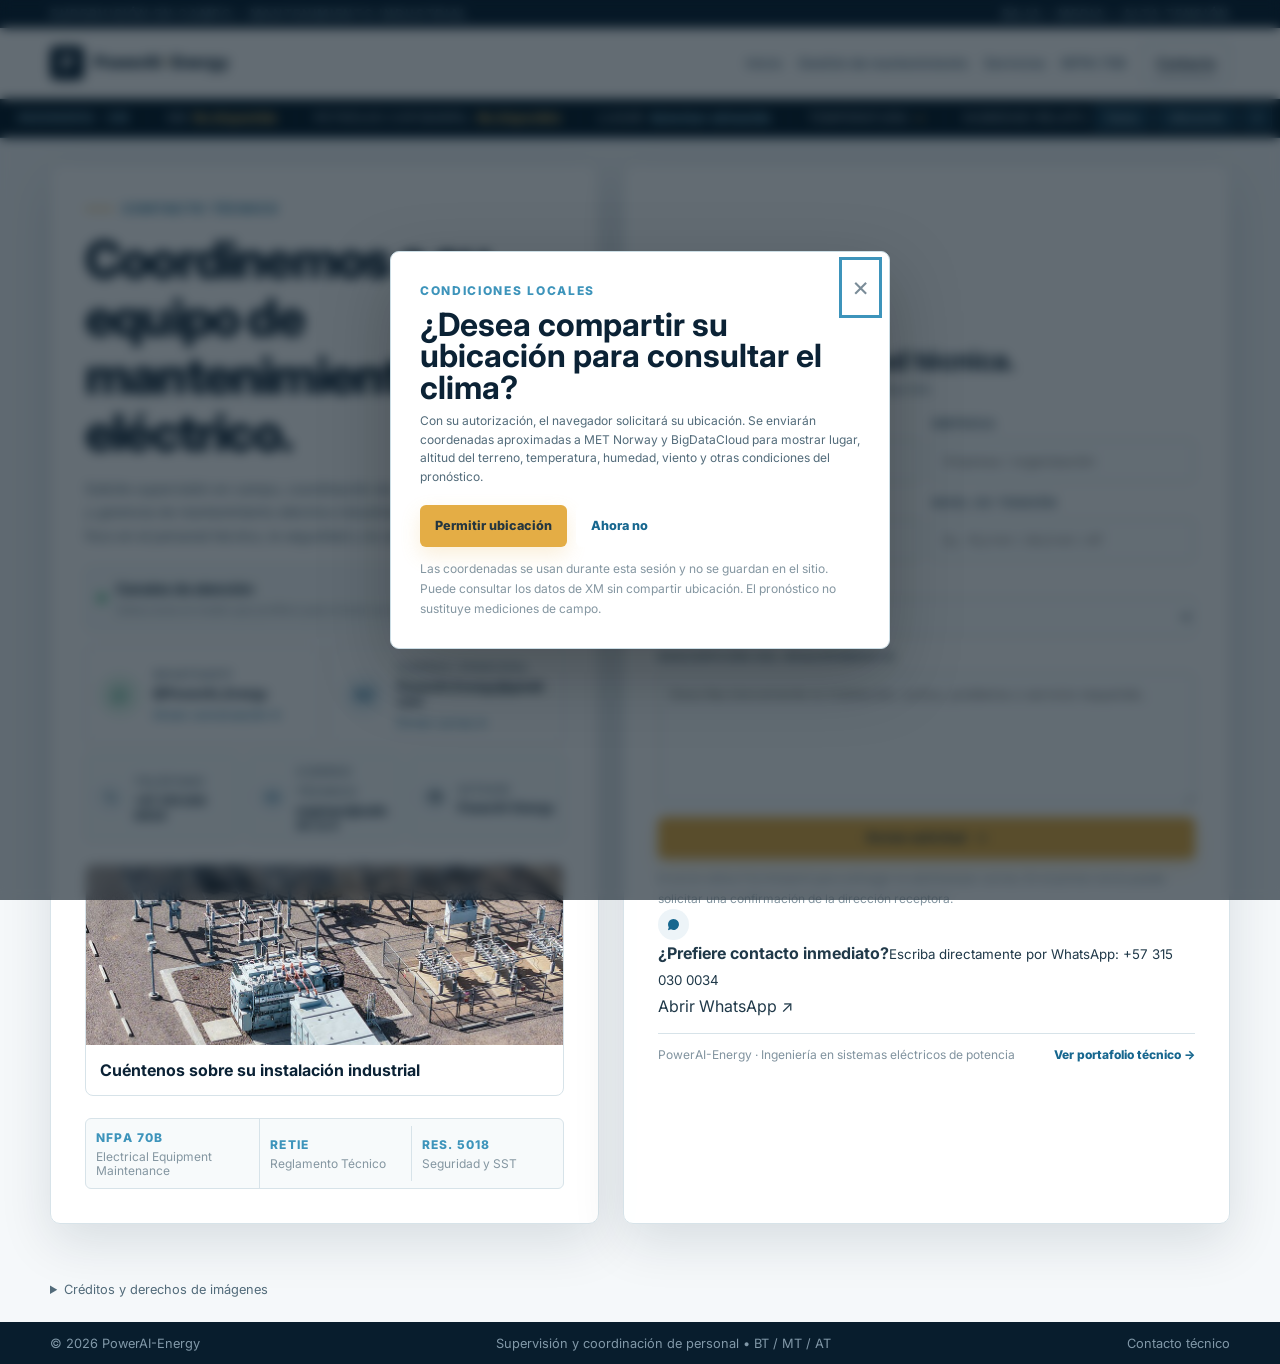
==== contacto.html @ 56dc4c5d "Integrar indicadores técnicos XM, petróleo en COP y clima con consentimiento" ====
<!DOCTYPE html>
<html lang="es">
<head>
<meta charset="UTF-8">
<meta name="viewport" content="width=device-width, initial-scale=1.0">
<meta name="description" content="Contacto técnico PowerAI-Energy | Gestión de mantenimiento eléctrico industrial y gerencia de sistemas de potencia en BT, MT y AT.">
<title>PowerAI-Energy | Contacto Técnico</title>
<link rel="preconnect" href="https://fonts.googleapis.com">
<link rel="preconnect" href="https://fonts.gstatic.com" crossorigin>
<link href="https://fonts.googleapis.com/css2?family=Inter:wght@400;500;600;700;800&display=swap" rel="stylesheet">
<link rel="stylesheet" href="styles.css?v=20261013-engineering-data">
</head>
<body class="contact-page">
<header class="site-header">
  <div class="topbar"><div class="container topbar-inner"><span>SUPERVISIÓN EN CAMPO • MANTENIMIENTO INDUSTRIAL</span><span>BAJA • MEDIA • ALTA TENSIÓN</span></div></div>
  <nav class="nav container" aria-label="Navegación principal">
    <a class="brand" href="index.html"><span class="brand-mark">P</span><span>PowerAI<span class="brand-dash">-</span>Energy</span></a>
    <button class="menu-toggle" aria-label="Abrir menú" aria-expanded="false" aria-controls="nav-links"><span></span><span></span><span></span></button>
    <div class="nav-links" id="nav-links">
      <a href="index.html">Inicio</a>
      <a href="supervision.html">Gestión de mantenimiento</a>
      <a href="servicios.html">Servicios</a>
      <a href="nfpa70b.html">NFPA 70B</a>
      <a class="nav-cta" href="contacto.html" aria-current="page">Contacto</a>
    </div>
  </nav>
</header>
<div class="live-data-ticker" aria-label="Datos técnicos del sistema eléctrico y condiciones meteorológicas">
  <div class="ticker-viewport" tabindex="0" aria-label="Indicadores desplazables">
    <div class="ticker-track" id="ticker-track">
      <span class="ticker-item ticker-label">INGENIERÍA · XM</span>
      <span id="xm-items" class="ticker-group"><span class="ticker-item">XM <b>Consultando datos publicados…</b></span></span>
      <span id="oil-items" class="ticker-group"><span class="ticker-item">PETRÓLEO <b>Consultando referencia COP/barril…</b></span></span>
      <span class="ticker-item weather-item">LUGAR <b id="weather-summary">Autorizar ubicación</b></span>
      <span class="ticker-item">TEMPERATURA <b id="weather-temp">—</b></span>
      <span class="ticker-item">HUMEDAD RELATIVA <b id="weather-humidity">—</b></span>
      <span class="ticker-item">VIENTO <b id="weather-wind">—</b></span>
      <span class="ticker-item">RACHAS <b id="weather-gust">—</b></span>
      <span class="ticker-item">DIRECCIÓN <b id="weather-direction">—</b></span>
      <span class="ticker-item">ALTITUD DEL TERRENO <b id="weather-altitude">—</b></span>
      <span class="ticker-item">PRESIÓN AL NIVEL DEL MAR <b id="weather-pressure">—</b></span>
      <span class="ticker-item">NUBOSIDAD <b id="weather-clouds">—</b></span>
      <span class="ticker-item">PRECIPITACIÓN PRÓX. 1 H <b id="weather-rain">—</b></span>
      <span class="ticker-item">PRONÓSTICO MET <b id="weather-date">—</b></span>
    </div>
  </div>
  <div class="ticker-controls">
    <button class="ticker-location" id="engineering-button" type="button" aria-label="Consultar todos los indicadores técnicos publicados">Datos</button>
    <button class="ticker-location" id="location-button" type="button">Ubicación</button>
    <button class="ticker-location" id="ticker-pause" type="button" aria-label="Pausar desplazamiento" aria-pressed="false">Ⅱ</button>
  </div>
</div>
<div class="location-modal" id="location-modal" aria-hidden="true">
  <div class="location-dialog" role="dialog" aria-modal="true" aria-labelledby="location-title">
    <button class="location-close" id="location-close" type="button" aria-label="Cerrar">×</button>
    <span class="panel-label">CONDICIONES LOCALES</span>
    <h2 id="location-title">¿Desea compartir su ubicación para consultar el clima?</h2>
    <p>Con su autorización, el navegador solicitará su ubicación. Se enviarán coordenadas aproximadas a MET Norway y BigDataCloud para mostrar lugar, altitud del terreno, temperatura, humedad, viento y otras condiciones del pronóstico.</p>
    <div class="location-actions">
      <button class="btn btn-primary" id="location-allow" type="button">Permitir ubicación</button>
      <button class="btn btn-light" id="location-deny" type="button">Ahora no</button>
    </div>
    <small>Las coordenadas se usan durante esta sesión y no se guardan en el sitio. Puede consultar los datos de XM sin compartir ubicación. El pronóstico no sustituye mediciones de campo.</small>
  </div>
</div>
<div class="location-modal" id="engineering-modal" aria-hidden="true">
  <div class="location-dialog engineering-dialog" role="dialog" aria-modal="true" aria-labelledby="engineering-title">
    <button class="location-close" id="engineering-close" type="button" aria-label="Cerrar">×</button>
    <span class="panel-label">FUENTES PÚBLICAS · DATOS PUBLICADOS</span>
    <h2 id="engineering-title">Indicadores técnicos del sistema eléctrico</h2>
    <p id="engineering-status">Consultando el último conjunto de datos publicado.</p>
    <p>Se consultan los indicadores técnicos agregados del Sistema disponibles en la API pública de XM. No equivale a todo el histórico ni a todas las desagregaciones. Los datos conservan sus unidades y período de publicación.</p>
    <div class="engineering-table-wrap"><table class="engineering-table"><thead><tr><th scope="col">Indicador</th><th scope="col">Valor</th><th scope="col">Fecha / período</th></tr></thead><tbody id="engineering-rows"></tbody></table></div>
    <details><summary>Catálogo técnico publicado por XM</summary><p>Variables y desagregaciones del catálogo público. La tira muestra los agregados del Sistema que hayan respondido a la consulta.</p><ul id="engineering-catalog"></ul></details>
    <p>Brent y WTI: referencias spot EIA/FRED convertidas a COP por barril con TRM oficial. Las fechas pueden diferir; no son precios de venta local ni cotizaciones en tiempo real.</p>
    <p><a href="https://sinergox.xm.com.co/" target="_blank" rel="noopener">XM / Sinergox ↗</a> · <a href="https://fred.stlouisfed.org/series/DCOILBRENTEU" target="_blank" rel="noopener">Brent EIA/FRED ↗</a> · <a href="https://fred.stlouisfed.org/series/DCOILWTICO" target="_blank" rel="noopener">WTI EIA/FRED ↗</a> · <a href="https://www.datos.gov.co/Econom-a-y-Finanzas/TRM/32sa-8pi3" target="_blank" rel="noopener">TRM oficial ↗</a></p>
  </div>
</div>


<main class="contact-main">
  <div class="container contact-shell">
    <section class="contact-info">
      <div class="contact-kicker"><span></span> CONTACTO TÉCNICO</div>
      <h1>Coordinemos a su equipo de mantenimiento eléctrico.</h1>
      <p class="contact-intro">Solicite supervisión en campo, coordinación de cuadrillas y contratistas, y gerencia de mantenimiento eléctrico industrial en BT, MT y AT, con foco en el personal técnico, la seguridad y la calidad de ejecución.</p>


      <div class="contact-status">
        <span class="status-dot"></span>
        <div><strong>Canales de atención</strong><small>Seleccione el medio que prefiera para iniciar su requerimiento.</small></div>
      </div>

      <div class="contact-primary">
        <a class="contact-primary-card whatsapp" href="https://wa.me/573150300034" target="_blank" rel="noopener">
          <span class="contact-round-icon"><svg viewBox="0 0 24 24" aria-hidden="true"><path d="M12 3.15a8.76 8.76 0 0 0-7.58 13.14L3.12 21l4.88-1.27A8.76 8.76 0 1 0 12 3.15Zm0 15.95a7.15 7.15 0 0 1-3.59-.96l-.25-.15-2.88.75.77-2.8-.16-.26A7.15 7.15 0 1 1 12 19.1Zm3.95-5.25c-.21-.11-1.25-.61-1.45-.68-.19-.07-.33-.1-.47.11-.14.21-.54.68-.66.82-.12.14-.24.16-.45.05-.21-.1-.88-.32-1.67-1.02-.61-.54-1.02-1.2-1.15-1.4-.12-.21-.01-.32.09-.42.09-.09.21-.24.32-.36.1-.12.14-.21.21-.35.07-.14.04-.26-.02-.37-.05-.11-.47-1.14-.65-1.56-.17-.41-.34-.35-.47-.36h-.4c-.14 0-.36.05-.55.26-.19.21-.71.69-.71 1.7s.74 1.98.83 2.11c.09.14 1.47 2.25 3.56 3.17.5.22.89.35 1.2.45.5.16.95.14 1.31.08.4-.06 1.25-.51 1.43-.99.18-.49.18-.91.12-1-.05-.09-.18-.14-.4-.25Z"/></svg></span>
          <span><small>WHATSAPP</small><strong>@PowerAI_Energy</strong><em>Iniciar conversación <b>↗</b></em></span>
        </a>
        <a class="contact-primary-card email" href="mailto:PowerAI.Energy@gmail.com">
          <span class="contact-round-icon"><svg viewBox="0 0 24 24" aria-hidden="true"><path d="M4 5.3h16A1.7 1.7 0 0 1 21.7 7v10A1.7 1.7 0 0 1 20 18.7H4A1.7 1.7 0 0 1 2.3 17V7A1.7 1.7 0 0 1 4 5.3Zm0 2v.2l8 5.04 8-5.04v-.2H4Zm16 9.4v-6.6l-7.46 4.7a1 1 0 0 1-1.08 0L4 10.1v6.6h16Z"/></svg></span>
          <span><small>CORREO PRINCIPAL</small><strong>PowerAI.Energy@gmail.com</strong><em>Enviar correo <b>↗</b></em></span>
        </a>
      </div>

      <div class="contact-secondary">
        <a class="secondary-card" href="tel:+573150300034"><span class="small-round-icon phone"><svg viewBox="0 0 24 24"><path d="M7 3.4 9.18 3c.47-.09.94.15 1.13.59l1.06 2.58c.15.36.05.78-.24 1.04L9.78 8.5a12.36 12.36 0 0 0 5.72 5.72l1.31-1.43c.28-.3.7-.4 1.07-.24l2.58 1.06c.44.18.68.66.59 1.13l-.42 2.18c-.1.52-.55.9-1.08.9C10.16 17.82 6.18 13.84 6.18 4.45c0-.52.38-.97.82-1.05Z"/></svg></span><span><small>TELÉFONO</small><b>+57 315 030 0034</b></span></a>
        <a class="secondary-card" href="mailto:engineer@outlook.co.il"><span class="small-round-icon mail"><svg viewBox="0 0 24 24"><path d="M4 5.3h16A1.7 1.7 0 0 1 21.7 7v10A1.7 1.7 0 0 1 20 18.7H4A1.7 1.7 0 0 1 2.3 17V7A1.7 1.7 0 0 1 4 5.3Zm0 2v.2l8 5.04 8-5.04v-.2H4Zm16 9.4v-6.6l-7.46 4.7a1 1 0 0 1-1.08 0L4 10.1v6.6h16Z"/></svg></span><span><small>CORREO TÉCNICO</small><b>engineer@outlook.co.il</b></span></a>
        <a class="secondary-card" href="https://github.com/PowerAI-Energy" target="_blank" rel="noopener"><span class="small-round-icon github"><svg viewBox="0 0 24 24"><path d="M12 2.9a9.15 9.15 0 0 0-2.9 17.83c.46.09.63-.2.63-.45v-1.56c-2.53.55-3.06-1.08-3.06-1.08-.41-1.06-1.02-1.35-1.02-1.35-.83-.57.06-.56.06-.56.91.06 1.39.94 1.39.94.81 1.38 2.14.98 2.66.75.08-.59.32-1 .58-1.22-2.02-.23-4.14-1.01-4.14-4.48 0-.99.35-1.8.93-2.43-.09-.23-.4-1.15.09-2.39 0 0 .75-.24 2.47.94A8.55 8.55 0 0 1 12 8c.77 0 1.55.1 2.27.33 1.72-1.18 2.47-.94 2.47-.94.49 1.24.18 2.16.09 2.39.58.63.93 1.44.93 2.43 0 3.48-2.12 4.26-4.15 4.48.33.29.62.83.62 1.67v2.52c0 .25.17.53.64.44A9.15 9.15 0 0 0 12 2.9Z"/></svg></span><span><small>GITHUB</small><b>PowerAI-Energy</b></span></a>
      </div>

<figure class="industrial-photo contact-industrial-photo"><img src="assets/subestacion-distribucion.jpg" loading="lazy" alt="Infraestructura eléctrica de una subestación de distribución"><figcaption><strong>Cuéntenos sobre su instalación industrial</strong></figcaption></figure>
      <div class="contact-reference">
        <div><span>NFPA 70B</span><small>Electrical Equipment Maintenance</small></div>
        <div><span>RETIE</span><small>Reglamento Técnico</small></div>
        <div><span>RES. 5018</span><small>Seguridad y SST</small></div>
      </div>
    </section>

    <section class="contact-form-panel">
      <div class="form-title"><span>REQUEST / FIELD SERVICE</span><strong>Prepare su solicitud técnica.</strong><p>La información se enviará al correo configurado.</p></div>
      <form id="contact-form" action="https://formsubmit.co/PowerAI.Energy@gmail.com" method="POST" accept-charset="UTF-8">
        <input type="hidden" name="_subject" value="Nueva solicitud técnica — PowerAI-Energy">
        <input type="hidden" name="_template" value="table">
        <input type="hidden" name="_next" value="https://powerai-energy.github.io/gracias.html">
        <input type="hidden" name="_honey" value="">
        <div class="form-grid-two">
          <label>Nombre<input name="nombre" required placeholder="Su nombre"></label>
          <label>Empresa<input name="empresa" placeholder="Empresa / organización"></label>
        </div>
        <div class="form-grid-two">
          <label>Correo electrónico<input type="email" name="email" required placeholder="correo@empresa.com"></label>
          <label>Nivel de tensión<input name="tension" placeholder="Ej.: 13,2 kV / 34,5 kV / AT"></label>
        </div>
        <label>Servicio requerido<select name="servicio">
          <option value="">Seleccione un servicio</option>
          <option>Gestión de mantenimiento eléctrico industrial</option>
          <option>Gerencia de sistemas de potencia — BT / MT / AT</option>
          <option>Planificación y control de mantenimiento</option>
          <option>Supervisión en campo y coordinación de personal técnico</option>
          <option>Gestión de cuadrillas, contratistas y competencias</option>
          <option>Liderazgo HSE y aseguramiento de calidad en campo</option>
          <option>Aseguramiento de condiciones de trabajo — Resolución 5018 / NFPA 70E</option>
          <option>RCM / RCA / IMC / FMEA y confiabilidad</option>
          <option>Gestión de mantenimiento en SAP PM</option>
          <option>Trámites ante operador de red / coordinación CND</option>
          <option>Asesoría en sistemas eléctricos de potencia</option>
          <option>Flujo de carga</option><option>Cortocircuito</option>
          <option>Coordinación de protecciones</option><option>Arc Flash / energía incidente</option>
          <option>Calidad de energía</option><option>Puesta a tierra</option>
          <option>Termografía infrarroja</option><option>Mantenimiento basado en condición</option>
          <option>Transformador / subestación</option><option>Otro requerimiento técnico</option>
        </select></label>
        <label>Descripción del requerimiento<textarea name="mensaje" rows="5" required placeholder="Describa brevemente la instalación, activo, problema o servicio requerido."></textarea></label>
        <button class="btn btn-primary" type="submit"><span>Enviar solicitud</span><b>→</b></button>
        <small class="privacy-note">El envío utiliza FormSubmit para entregar la solicitud por correo. En el primer envío puede solicitar una confirmación de la dirección receptora.</small>
      </form>
      <div class="whatsapp-direct">
        <span class="small-round-icon whatsapp-mini"><svg viewBox="0 0 24 24"><path d="M12 3.15a8.76 8.76 0 0 0-7.58 13.14L3.12 21l4.88-1.27A8.76 8.76 0 1 0 12 3.15Z"/></svg></span>
        <div><strong>¿Prefiere contacto inmediato?</strong><small>Escriba directamente por WhatsApp: +57 315 030 0034</small></div>
        <a href="https://wa.me/573150300034" target="_blank" rel="noopener">Abrir WhatsApp ↗</a>
      </div>
      <div class="form-footer"><span>PowerAI-Energy · Ingeniería en sistemas eléctricos de potencia</span><a href="servicios.html">Ver portafolio técnico →</a></div>
    </section>
  </div>
</main>
<div class="container image-credits-section">
  <details class="image-rights-details">
    <summary>Créditos y derechos de imágenes</summary>
    <p>Las fotografías externas se utilizan como referencias de entornos eléctricos industriales. Sus fuentes y condiciones de uso se relacionan a continuación.</p>
    <ul><li><strong>Subestación de distribución:</strong> Wikimedia Commons. <a href="https://commons.wikimedia.org/wiki/File:Distribution_substation_switchgear.jpg" target="_blank" rel="noopener">Fuente, autoría y condiciones de uso ↗</a></li></ul>
  </details>
</div>
<footer class="footer"><div class="container footer-inner"><span>© <span id="year"></span> PowerAI-Energy</span><span>Supervisión y coordinación de personal • BT / MT / AT</span><a href="contacto.html">Contacto técnico</a></div></footer>
<script src="script.js?v=20261013-engineering-data"></script>
</body>
</html>
---- styles.css ----
:root{
  --navy:#0b2235;
  --ink:#0b2235;
  --navy-2:#12374f;
  --blue:#17678f;
  --blue-2:#3d94bb;
  --blue-soft:#edf6fa;
  --gold:#e4ad45;
  --green:#52bd87;
  --text:#203949;
  --muted:#526b7a;
  --line:#d7e3e9;
  --white:#fff;
  --surface:#f5f8fa;
  --shadow:0 18px 52px rgba(11,34,53,.12);
  --max:1180px;
}
*{box-sizing:border-box}
html{scroll-behavior:smooth}
body{margin:0;font-family:'Inter',Arial,sans-serif;color:var(--text);background:#fff;line-height:1.5}
button,input,textarea,select{font:inherit}
a{text-decoration:none;color:inherit}
img{display:block;max-width:100%}
.container{width:min(var(--max),calc(100% - 42px));margin:auto}

.topbar{height:28px;background:var(--navy);color:#8ea9b8;text-transform:uppercase;letter-spacing:.14em;font-family:'Inter',Arial,sans-serif;font-size:.75rem;font-weight:700}
.topbar-inner{height:100%;display:flex;align-items:center;justify-content:space-between;gap:20px}
.site-header{position:fixed;z-index:50;top:0;left:0;right:0;background:rgba(255,255,255,.97);backdrop-filter:blur(12px);border-bottom:1px solid rgba(23,103,143,.12)}
.topbar+.nav{height:70px}
.nav{display:flex;align-items:center;justify-content:space-between}
.brand{display:flex;align-items:center;gap:10px;color:var(--navy);font-weight:800;font-size:1.04rem}
.brand-mark{display:grid;place-items:center;width:34px;height:34px;border-radius:6px;background:var(--navy);color:#fff;font-family:'Inter',Arial,sans-serif;font-size:1.25rem}
.brand-dash{color:var(--gold)}
.nav-links{display:flex;align-items:center;gap:23px;color:#587083;font-size:.77rem;font-weight:800}
.nav-links a{position:relative;padding:7px 0}
.nav-links a:not(.nav-cta):after{content:"";position:absolute;left:0;right:0;bottom:1px;height:2px;background:var(--gold);transform:scaleX(0);transition:transform .2s}
.nav-links a:not(.nav-cta):hover:after{transform:scaleX(1)}
.nav-cta{padding:9px 13px!important;border:1px solid #bcd1dc;border-radius:6px;color:var(--navy)!important;background:#fff}
.menu-toggle{display:none;border:0;background:none;padding:8px}
.menu-toggle span{display:block;width:24px;height:2px;background:var(--navy);margin:5px 0;border-radius:2px}

.hero-screen{min-height:clamp(610px,calc(100svh - 98px),760px);padding:116px 0 24px;background:linear-gradient(110deg,#f2f6f8 0%,#fff 58%,#eef4f7 100%);display:flex;align-items:center;overflow:hidden}
.hero-layout{display:grid;grid-template-columns:1fr .96fr;gap:45px;align-items:center}
.eyebrow,.panel-heading>span,.panel-label,.standard-mark,.service-cards>b,.service-card>b,.visual-note>span,.service-strip strong,.standard-callout>div>span,.contact-teaser-inner>div>span,.footer{font-family:'Inter',Arial,sans-serif}
.eyebrow{display:flex;align-items:center;gap:9px;color:var(--blue);font-size:.75rem;letter-spacing:.17em;font-weight:800}
.eyebrow span{width:31px;height:2px;background:var(--gold)}
.hero h1{font-family:'Inter',Arial,sans-serif;font-size:clamp(3.55rem,5.5vw,5.45rem);line-height:.88;letter-spacing:-.045em;color:var(--navy);margin:14px 0 17px;max-width:650px}
.hero h1 em{font-style:normal;color:var(--blue)}
.hero-text{max-width:620px;font-size:1rem;color:var(--muted);margin:0}
.hero-actions{display:flex;gap:10px;margin:23px 0 20px}
.btn{display:inline-flex;align-items:center;justify-content:center;gap:9px;padding:11px 15px;border-radius:6px;font-size:.79rem;font-weight:800;transition:transform .18s,box-shadow .18s}
.btn:hover{transform:translateY(-2px)}
.btn-primary{background:var(--gold);color:#243640;box-shadow:0 8px 20px rgba(228,173,69,.2)}
.btn-light{background:#fff;border:1px solid #bfd3dd;color:var(--blue)}
.service-strip{display:grid;grid-template-columns:repeat(3,auto);gap:17px;margin:8px 0 18px}
.service-strip div{padding-right:17px;border-right:1px solid var(--line)}
.service-strip div:last-child{border-right:0}
.service-strip strong{display:block;color:var(--navy);font-size:1.3rem;line-height:1}
.service-strip span{display:block;color:#7a8d9b;font-size:.75rem;margin-top:4px;max-width:120px}
.standard-callout{display:grid;grid-template-columns:48px 1fr;gap:12px;padding:11px 12px;border:1px solid #c9dde6;background:#fff;border-radius:7px;max-width:630px}
.standard-mark{width:44px;height:44px;display:grid;place-items:center;border-radius:6px;background:var(--navy);color:#fff;font-weight:800;font-size:1rem;letter-spacing:.04em}
.standard-callout>div>span{display:block;color:var(--blue-2);font-size:.75rem;font-weight:800;letter-spacing:.12em}
.standard-callout strong{display:block;color:var(--navy);font-size:.85rem;line-height:1.15;margin-top:3px}
.standard-callout p{font-size:.75rem;color:var(--muted);margin:4px 0 0}

.visual-stage{display:grid;grid-template-columns:1.55fr .75fr;grid-template-rows:1fr 1fr 28px;gap:10px;min-height:480px}
.visual-main,.visual-small{position:relative;overflow:hidden;border:1px solid #cad8df;background:#17364a;border-radius:7px;box-shadow:var(--shadow)}
.visual-main{grid-row:span 2}
.visual-stage img{width:100%;height:100%;object-fit:cover}
.visual-main:after,.visual-small:after{content:"";position:absolute;inset:0;background:linear-gradient(180deg,rgba(4,18,29,.02) 40%,rgba(4,18,29,.78) 100%)}
.image-overlay{position:absolute;z-index:2;left:13px;bottom:12px;color:#fff}
.image-overlay span{display:block;font-family:'Inter',Arial,sans-serif;font-size:.75rem;letter-spacing:.13em;color:#b9d7e5;font-weight:800}
.image-overlay b{display:block;font-size:.85rem;margin-top:2px}
.visual-note{grid-column:1/-1;display:flex;align-items:center;justify-content:space-between;gap:12px;color:#7c909d}
.visual-note span{font-size:.75rem;letter-spacing:.13em;font-weight:800}
.visual-note p{margin:0;font-size:.75rem;text-align:right}

.compact-panel{padding:32px 0;background:#fff;border-top:1px solid var(--line)}
.compact-panel.light{background:#f4f8fa}
.panel-grid{display:grid;grid-template-columns:.8fr 1.2fr;gap:35px;align-items:center}
.panel-heading>span,.panel-label{display:block;color:var(--blue-2);letter-spacing:.14em;font-size:.75rem;font-weight:800}
.panel-heading h2,.condition-row h2,.standards-row h2,.contact-teaser h2{font-family:'Inter',Arial,sans-serif;color:var(--navy);line-height:.98;letter-spacing:-.025em;margin:7px 0 0;font-size:clamp(1.75rem,2.5vw,2.45rem)}
.service-cards{display:grid;grid-template-columns:repeat(3,1fr);border:1px solid var(--line);border-radius:7px;overflow:hidden}
.service-cards article{padding:16px 17px;border-right:1px solid var(--line)}
.service-cards article:last-child{border-right:0}
.service-cards b{color:var(--gold);font-size:.75rem}
.service-cards h3{font-family:'Inter',Arial,sans-serif;color:var(--navy);font-size:1.13rem;margin:9px 0 4px}
.service-cards p{font-size:.75rem;color:var(--muted);margin:0}

.condition-row{display:grid;grid-template-columns:1fr 1fr;gap:35px;align-items:center}
.condition-row>div>p,.standards-row>div>p{color:var(--muted);font-size:.75rem;margin:8px 0 0;max-width:610px}
.condition-badges{display:flex;align-items:center;justify-content:flex-end;flex-wrap:wrap;gap:8px}
.condition-badges span{background:#fff;border:1px solid #cbdce4;color:var(--blue);border-radius:5px;padding:8px 10px;font-family:'Inter',Arial,sans-serif;font-size:.75rem;letter-spacing:.08em;font-weight:800}
.condition-badges i{font-style:normal;color:#8aa0ad;font-size:.78rem}

.standards-row{display:grid;grid-template-columns:1fr 1fr;gap:35px;align-items:center}
.standards-links{display:grid;grid-template-columns:1fr 1fr 1fr;gap:8px}
.standards-links a{border:1px solid var(--line);background:#fff;border-radius:6px;padding:12px 11px;display:flex;flex-direction:column}
.standards-links strong{font-family:'Inter',Arial,sans-serif;color:var(--navy);font-size:.9rem}
.standards-links span{font-size:.75rem;color:#7c909d;margin-top:5px;line-height:1.25}

.contact-teaser{background:var(--blue);color:#fff}
.contact-teaser-inner{min-height:86px;display:flex;align-items:center;justify-content:space-between;gap:25px}
.contact-teaser-inner>div>span{display:block;color:#bad9e6;font-size:.75rem;letter-spacing:.15em;font-weight:800}
.contact-teaser h2{color:#fff!important;font-size:clamp(1.65rem,2.7vw,2.4rem);margin-top:3px}
.contact-teaser .btn{min-width:160px}

.footer{background:#081d2d;color:#8198a8;font-size:.75rem}
.footer-inner{min-height:42px;display:flex;align-items:center;justify-content:space-between;gap:15px}

@media(max-width:980px){
  .nav-links{gap:14px}
  .hero-screen{padding-top:118px}
  .hero-layout{grid-template-columns:1fr;gap:25px}
  .hero-copy{display:grid;grid-template-columns:1.2fr .8fr;grid-template-areas:"eyebrow eyebrow" "title text" "actions standard" "strip standard"}
  .eyebrow{grid-area:eyebrow}.hero h1{grid-area:title}.hero-text{grid-area:text;padding-top:10px}.hero-actions{grid-area:actions}.service-strip{grid-area:strip}.standard-callout{grid-area:standard;align-self:end}
  .visual-stage{min-height:330px;grid-template-rows:1fr 1fr 23px}
  .panel-grid,.condition-row,.standards-row{grid-template-columns:1fr}
  .standards-links{grid-template-columns:repeat(3,1fr)}
}
@media(max-width:720px){
  body{overflow-x:hidden}
  .container{width:calc(100% - 28px)}
  .topbar-inner span:last-child{display:none}
  .topbar{height:25px;font-size:.75rem}
  .topbar+.nav{height:62px}
  .menu-toggle{display:block}
  .nav-links{display:none;position:absolute;top:87px;left:14px;right:14px;padding:9px;background:#fff;border:1px solid var(--line);border-radius:6px;box-shadow:var(--shadow);flex-direction:column;align-items:stretch}
  .nav-links.open{display:flex}
  .nav-links a{padding:9px 10px}
  .nav-cta{text-align:center}
  .hero-screen{padding:105px 0 24px;display:block;min-height:auto}
  .hero-layout{display:block}
  .hero-copy{display:block}
  .hero h1{font-size:clamp(3.05rem,15vw,4rem);margin-top:13px}
  .hero-text{font-size:.91rem}
  .hero-actions{display:flex;flex-direction:column}
  .hero-actions .btn{width:100%}
  .service-strip{grid-template-columns:repeat(3,1fr);gap:8px}
  .service-strip div{padding-right:7px}
  .service-strip strong{font-size:1.05rem}
  .service-strip span{font-size:.75rem}
  .standard-callout{margin-top:17px}
  .visual-stage{margin-top:18px;min-height:360px;grid-template-columns:1fr 1fr;grid-template-rows:250px 95px 25px}
  .visual-main{grid-column:1/-1;grid-row:auto}
  .visual-small{grid-row:auto}
  .visual-note{display:block}
  .visual-note p{text-align:left;margin-top:2px}
  .compact-panel{padding:27px 0}
  .service-cards{grid-template-columns:1fr}
  .service-cards article{border-right:0;border-bottom:1px solid var(--line)}
  .service-cards article:last-child{border-bottom:0}
  .condition-badges{justify-content:flex-start}
  .standards-links{grid-template-columns:1fr}
  .contact-teaser-inner{padding:28px 0;display:flex;flex-direction:column;align-items:flex-start}
  .contact-teaser .btn{width:100%}
  .footer-inner{padding:13px 0;display:grid;justify-content:center;text-align:center}
}

/* Contact page — dedicated technical contact experience */
.contact-page{background:linear-gradient(120deg,#f1f5f7 0%,#ffffff 60%,#edf3f6 100%);min-height:100vh}
.contact-main{min-height:calc(100vh - 98px);padding:125px 0 38px;display:flex;align-items:center}
.contact-shell{display:grid;grid-template-columns:.95fr 1.05fr;gap:24px;align-items:stretch}
.contact-info,.contact-form-panel{border:1px solid var(--line);border-radius:10px;background:rgba(255,255,255,.96);box-shadow:var(--shadow)}
.contact-info{padding:34px}
.contact-info h1{font-family:'Inter',Arial,sans-serif;font-size:clamp(2.8rem,4.5vw,4.6rem);line-height:.92;letter-spacing:-.04em;color:var(--navy);margin:10px 0 14px;max-width:560px}
.contact-intro{color:var(--muted);font-size:.82rem;max-width:550px;margin:0}
.contact-status{display:flex;align-items:center;gap:10px;margin:21px 0 18px;padding:11px 13px;border:1px solid #d4e3e9;background:#f7fbfc;border-radius:7px}
.contact-status .status-dot{width:8px;height:8px;flex:0 0 auto;margin:0;border-radius:50%;background:var(--green);box-shadow:0 0 0 5px rgba(82,189,135,.10)}
.contact-status strong{display:block;font-family:'Inter',Arial,sans-serif;color:var(--navy);font-size:.9rem}
.contact-status small{display:block;color:#81939e;font-size:.75rem}
.direct-grid{display:grid;grid-template-columns:1fr 1fr;gap:9px}
.direct-card{display:grid;grid-template-columns:40px 1fr;gap:10px;align-items:center;padding:11px;border:1px solid var(--line);border-radius:7px;background:#fbfdfe;transition:.18s transform,.18s border-color,.18s background,.18s box-shadow}
.direct-card:hover{transform:translateY(-2px);border-color:#b8d3de;background:#fff;box-shadow:0 8px 18px rgba(11,34,53,.06)}
.direct-icon{width:38px;height:38px;display:grid;place-items:center;border-radius:7px;background:#eaf4f8;color:var(--blue)}
.direct-icon svg{width:20px;height:20px;fill:currentColor}
.direct-card.whatsapp .direct-icon{background:#e8f7ef;color:#279b6d}.direct-card.phone .direct-icon{background:#eef4fa;color:#3f7295}.direct-card.email .direct-icon{background:#f0f5f8;color:#2c7299}.direct-card.github .direct-icon{background:#eef2f5;color:#20394a}.direct-card.web .direct-icon{background:#edf6fa;color:#17678f}
.direct-card small{display:block;font-family:'Inter',Arial,sans-serif;letter-spacing:.09em;font-size:.75rem;color:#80939f;font-weight:800}
.direct-card b{display:block;color:var(--navy);font-size:.75rem;font-weight:800;overflow-wrap:anywhere;line-height:1.22;margin-top:2px}
.direct-card em{display:block;color:var(--blue);font-style:normal;font-size:.75rem;margin-top:3px}
.contact-reference{margin-top:17px;padding:12px 13px;border-top:1px solid var(--line);display:flex;align-items:center;justify-content:space-between;gap:15px}
.contact-reference span{font-family:'Inter',Arial,sans-serif;color:#7f929e;font-size:.75rem;letter-spacing:.12em;font-weight:800}.contact-reference strong{color:var(--navy);font-size:.75rem;text-align:right}
.contact-form-panel{padding:34px;display:flex;flex-direction:column;justify-content:center}
.form-title{margin-bottom:18px}.form-title>span{display:block;font-family:'Inter',Arial,sans-serif;color:var(--blue-2);letter-spacing:.14em;font-size:.75rem;font-weight:800}.form-title>strong{display:block;font-family:'Inter',Arial,sans-serif;color:var(--navy);font-size:1.75rem;line-height:1.02;margin-top:5px}.form-title>p{color:var(--muted);font-size:.75rem;margin:6px 0 0;max-width:500px}
.contact-form-panel form{display:grid;gap:12px}.contact-form-panel label{display:grid;gap:5px;font-family:'Inter',Arial,sans-serif;text-transform:uppercase;letter-spacing:.08em;color:#62798a;font-size:.75rem;font-weight:800}.contact-form-panel input,.contact-form-panel textarea{width:100%;padding:11px 12px;border:1px solid #cbd9e1;border-radius:6px;background:#fcfeff;color:var(--text);outline:none;font-family:'Inter',Arial,sans-serif;font-size:.82rem;letter-spacing:0;text-transform:none;font-weight:400}.contact-form-panel input:focus,.contact-form-panel textarea:focus{border-color:#82b8d0;box-shadow:0 0 0 3px rgba(44,134,180,.10)}.contact-form-panel textarea{resize:vertical;min-height:120px}.contact-form-panel .btn{width:100%;border:0;margin-top:2px}.contact-form-panel form>small{color:#8395a0;font-size:.75rem}.form-footer{display:flex;justify-content:space-between;gap:14px;align-items:center;margin-top:17px;padding-top:12px;border-top:1px solid var(--line);color:#81939e;font-size:.75rem}.form-footer a{color:var(--blue);font-weight:800}
@media(max-width:920px){.contact-main{padding-top:118px;align-items:flex-start}.contact-shell{grid-template-columns:1fr}.contact-info h1{max-width:700px}.direct-grid{grid-template-columns:repeat(3,1fr)}}
@media(max-width:720px){.contact-main{padding:104px 0 24px}.contact-info,.contact-form-panel{padding:24px}.direct-grid{grid-template-columns:1fr}.contact-info h1{font-size:3rem}.contact-reference,.form-footer{flex-direction:column;align-items:flex-start}.contact-reference strong{text-align:left}.topbar-inner span:last-child{display:none}}

/* Power systems service portfolio */
.power-services{background:#fff}
.power-services-head{display:flex;align-items:end;justify-content:space-between;gap:24px;margin-bottom:18px}
.power-services-head h2{max-width:760px}
.service-more{font-family:'Inter',Arial,sans-serif;font-size:.75rem;letter-spacing:.08em;text-transform:uppercase;color:var(--blue);font-weight:800;border-bottom:1px solid #bfd4df;padding-bottom:4px;white-space:nowrap}
.power-service-grid{display:grid;grid-template-columns:repeat(4,1fr);border:1px solid var(--line);border-radius:7px;overflow:hidden}
.power-service-card{display:grid;grid-template-columns:30px 1fr;gap:10px;padding:17px 15px;min-height:110px;border-right:1px solid var(--line);border-bottom:1px solid var(--line);background:#fff}
.power-service-card:nth-child(4n){border-right:0}
.power-service-card:nth-last-child(-n+4){border-bottom:0}
.ps-icon{width:28px;height:28px;display:grid;place-items:center;border-radius:5px;background:var(--navy);color:#fff;font-family:'Inter',Arial,sans-serif;font-size:.75rem;font-weight:800}
.power-service-card h3{font-family:'Inter',Arial,sans-serif;color:var(--navy);font-size:1rem;line-height:1.05;margin:1px 0 4px}
.power-service-card p{font-size:.75rem;color:var(--muted);line-height:1.35;margin:0}
.services-page{background:#f4f7f9}
.services-main{padding:126px 0 45px}
.services-hero{display:grid;grid-template-columns:1.05fr .95fr;gap:35px;align-items:center;padding-bottom:30px}
.services-hero h1{font-family:'Inter',Arial,sans-serif;color:var(--navy);font-size:clamp(3rem,5.5vw,5rem);line-height:.9;letter-spacing:-.04em;margin:10px 0 15px}
.services-hero h1 em{font-style:normal;color:var(--blue)}
.services-hero p{color:var(--muted);max-width:720px;font-size:.88rem;margin:0}
.services-hero-card{background:var(--navy);border:1px solid #294b61;border-radius:8px;padding:24px;color:#fff}
.services-hero-card span{font-family:'Inter',Arial,sans-serif;font-size:.75rem;letter-spacing:.14em;color:#9ec1d2}
.services-hero-card h2{font-family:'Inter',Arial,sans-serif;font-size:2rem;line-height:1;color:#fff;margin:8px 0}
.services-hero-card p{font-size:.75rem;color:#9db4c2}
.portfolio-group{margin-top:18px;background:#fff;border:1px solid var(--line);border-radius:8px;overflow:hidden}
.portfolio-group-head{padding:16px 18px;border-bottom:1px solid var(--line);display:flex;justify-content:space-between;gap:15px;align-items:center}
.portfolio-group-head h2{font-family:'Inter',Arial,sans-serif;color:var(--navy);font-size:1.65rem;margin:0}
.portfolio-group-head span{font-family:'Inter',Arial,sans-serif;color:#8597a2;font-size:.75rem;letter-spacing:.1em}
.portfolio-grid{display:grid;grid-template-columns:repeat(3,1fr)}
.portfolio-card{padding:20px;border-right:1px solid var(--line);border-bottom:1px solid var(--line);min-height:185px}
.portfolio-card:nth-child(3n){border-right:0}
.portfolio-card:nth-last-child(-n+3){border-bottom:0}
.portfolio-card .pc-icon{width:36px;height:36px;display:grid;place-items:center;background:var(--blue-soft);border:1px solid #c9dfe8;color:var(--blue);border-radius:6px;font-family:'Inter',Arial,sans-serif;font-size:.75rem;font-weight:800}
.portfolio-card h3{font-family:'Inter',Arial,sans-serif;color:var(--navy);font-size:1.25rem;line-height:1.05;margin:13px 0 7px}
.portfolio-card p{margin:0;color:var(--muted);font-size:.75rem;line-height:1.45}
.portfolio-card small{display:block;margin-top:12px;color:#8798a3;font-size:.75rem}
.services-disclaimer{margin-top:18px;padding:13px 15px;border-left:3px solid var(--gold);background:#fff;border-top:1px solid var(--line);border-right:1px solid var(--line);border-bottom:1px solid var(--line);color:#788b97;font-size:.75rem}
.services-disclaimer strong{color:var(--navy)}
@media(max-width:980px){
  .power-services-head{align-items:start}
  .power-service-grid{grid-template-columns:repeat(2,1fr)}
  .power-service-card:nth-child(4n){border-right:1px solid var(--line)}
  .power-service-card:nth-child(2n){border-right:0}
  .power-service-card:nth-last-child(-n+4){border-bottom:1px solid var(--line)}
  .power-service-card:nth-last-child(-n+2){border-bottom:0}
  .services-hero{grid-template-columns:1fr}
  .portfolio-grid{grid-template-columns:repeat(2,1fr)}
  .portfolio-card:nth-child(3n){border-right:1px solid var(--line)}
  .portfolio-card:nth-child(2n){border-right:0}
  .portfolio-card:nth-last-child(-n+3){border-bottom:1px solid var(--line)}
  .portfolio-card:nth-last-child(-n+2){border-bottom:0}
}
@media(max-width:720px){
  .power-services-head{display:block}
  .service-more{display:inline-block;margin-top:11px}
  .power-service-grid{grid-template-columns:1fr}
  .power-service-card,.power-service-card:nth-child(2n){border-right:0;border-bottom:1px solid var(--line)}
  .power-service-card:last-child{border-bottom:0}
  .services-main{padding-top:101px}
  .portfolio-grid{grid-template-columns:1fr}
  .portfolio-card,.portfolio-card:nth-child(2n){border-right:0;border-bottom:1px solid var(--line)}
  .portfolio-card:last-child{border-bottom:0}
}

/* Contact redesign — clean technical hierarchy */
.contact-kicker{display:flex;align-items:center;gap:9px;font-family:'Inter',Arial,sans-serif;color:var(--blue);font-size:.75rem;letter-spacing:.16em;font-weight:800}
.contact-kicker>span{width:29px;height:2px;background:var(--gold)}
.contact-info h1{font-family:'Inter',Arial,sans-serif;font-size:clamp(3rem,4.6vw,4.55rem);line-height:.9;letter-spacing:-.045em;color:var(--navy);margin:12px 0 15px;max-width:620px}
.contact-intro{max-width:585px;color:var(--muted);font-size:.82rem;margin:0}
.contact-status{display:flex;align-items:center;gap:10px;margin:19px 0 14px;padding:10px 12px;background:#f7fafb;border:1px solid var(--line);border-radius:7px}
.contact-status .status-dot{width:8px;height:8px;margin:0;flex:0 0 auto;background:var(--green);border-radius:50%;box-shadow:0 0 0 5px rgba(82,189,135,.1)}
.contact-status strong{display:block;color:var(--navy);font-family:'Inter',Arial,sans-serif;font-size:.88rem}
.contact-status small{display:block;color:#82939f;font-size:.75rem}
.contact-primary{display:grid;grid-template-columns:1fr 1fr;gap:9px}
.contact-primary-card{display:grid;grid-template-columns:45px 1fr;gap:10px;align-items:center;padding:12px;border:1px solid var(--line);border-radius:7px;background:#fff;transition:.18s transform,.18s border-color,.18s box-shadow}
.contact-primary-card:hover{transform:translateY(-2px);border-color:#b9d3df;box-shadow:0 9px 20px rgba(11,34,53,.07)}
.contact-round-icon{width:44px;height:44px;border-radius:50%;display:grid;place-items:center;background:#eaf4f8;color:var(--blue)}
.contact-round-icon svg{width:22px;height:22px;fill:currentColor}
.contact-primary-card.whatsapp .contact-round-icon{background:#e8f7ef;color:#249969}
.contact-primary-card.email .contact-round-icon{background:#edf5f9;color:#2c739a}
.contact-primary-card small{display:block;font-family:'Inter',Arial,sans-serif;letter-spacing:.09em;font-size:.75rem;color:#8396a2;font-weight:800}
.contact-primary-card strong{display:block;color:var(--navy);font-size:.75rem;line-height:1.2;overflow-wrap:anywhere;margin-top:2px}
.contact-primary-card em{display:block;color:var(--blue);font-style:normal;font-size:.75rem;margin-top:3px}
.contact-secondary{display:grid;grid-template-columns:repeat(3,1fr);gap:7px;margin-top:8px}
.secondary-card{display:flex;align-items:center;gap:8px;padding:8px 9px;border:1px solid var(--line);border-radius:6px;background:#f9fcfd;transition:.18s border-color,.18s background}
.secondary-card:hover{border-color:#bfd5df;background:#fff}
.small-round-icon{width:31px;height:31px;border-radius:50%;display:grid;place-items:center;flex:0 0 auto;background:#edf4f8;color:var(--blue)}
.small-round-icon svg{width:15px;height:15px;fill:currentColor}
.small-round-icon.phone{color:#47758f}.small-round-icon.mail{color:#2c7299}.small-round-icon.github{color:#253b4b}
.secondary-card small{display:block;font-family:'Inter',Arial,sans-serif;letter-spacing:.08em;font-size:.75rem;color:#83949f;font-weight:800}
.secondary-card b{display:block;color:var(--navy);font-size:.75rem;line-height:1.2;margin-top:2px;overflow-wrap:anywhere}
.contact-reference{display:grid;grid-template-columns:1.15fr 1fr 1fr;gap:0;margin-top:14px;border:1px solid var(--line);border-radius:6px;overflow:hidden;background:#f7fafb;padding:0}
.contact-reference>div{padding:9px 10px;border-right:1px solid var(--line)}
.contact-reference>div:last-child{border-right:0}
.contact-reference span{display:block;font-family:'Inter',Arial,sans-serif;color:var(--blue-2);font-size:.75rem;letter-spacing:.1em;font-weight:800}
.contact-reference small{display:block;color:#8496a1;font-size:.75rem;line-height:1.2;margin-top:2px}
.contact-form-panel{padding:32px 34px}
.contact-form-panel form{display:grid;gap:10px}
.form-grid-two{display:grid;grid-template-columns:1fr 1fr;gap:10px}
.contact-form-panel label{display:grid;gap:5px;font-family:'Inter',Arial,sans-serif;text-transform:uppercase;letter-spacing:.08em;color:#617989;font-size:.75rem;font-weight:800}
.contact-form-panel input,.contact-form-panel textarea,.contact-form-panel select{width:100%;padding:10px 11px;border:1px solid #cad9e1;border-radius:6px;background:#fcfeff;color:var(--text);outline:none;font-family:'Inter',Arial,sans-serif;font-size:.79rem;letter-spacing:0;text-transform:none;font-weight:400}
.contact-form-panel select{cursor:pointer}
.contact-form-panel input:focus,.contact-form-panel textarea:focus,.contact-form-panel select:focus{border-color:#7fb5ce;box-shadow:0 0 0 3px rgba(44,134,180,.1)}
.contact-form-panel textarea{resize:vertical;min-height:115px}
.form-title{margin-bottom:15px}
.form-title>span{display:block;font-family:'Inter',Arial,sans-serif;color:var(--blue-2);letter-spacing:.14em;font-size:.75rem;font-weight:800}
.form-title>strong{display:block;font-family:'Inter',Arial,sans-serif;color:var(--navy);font-size:1.7rem;line-height:1.02;margin-top:4px}
.form-title>p{color:var(--muted);font-size:.75rem;margin:5px 0 0}
.contact-form-panel .btn{width:100%;margin-top:2px;border:0}
.privacy-note{font-size:.75rem;color:#8496a0}
.form-footer{display:flex;align-items:center;justify-content:space-between;gap:14px;margin-top:14px;padding-top:11px;border-top:1px solid var(--line);font-size:.75rem;color:#81939f}
.form-footer a{color:var(--blue);font-weight:800}
@media(max-width:920px){
  .contact-shell{grid-template-columns:1fr}
}
@media(max-width:720px){
  .contact-primary,.contact-secondary,.contact-reference,.form-grid-two{grid-template-columns:1fr}
  .contact-reference>div{border-right:0;border-bottom:1px solid var(--line)}
  .contact-reference>div:last-child{border-bottom:0}
  .contact-info h1{font-size:3rem}
  .form-footer{flex-direction:column;align-items:flex-start}
}

/* Live data strip */
.live-data-ticker{height:36px;position:fixed;z-index:45;top:98px;left:0;right:0;background:#071c2b;color:#d9e6ed;border-bottom:1px solid #234459;overflow:hidden}
.ticker-viewport{width:100%;overflow:hidden;height:100%}
.ticker-track{display:flex;align-items:center;gap:0;width:max-content;min-width:100%;height:100%;animation:poweraiTicker 36s linear infinite}
.ticker-track:hover{animation-play-state:paused}
.ticker-item{display:inline-flex;align-items:center;gap:6px;padding:0 18px;border-right:1px solid rgba(255,255,255,.11);white-space:nowrap;font-family:'Inter',Arial,sans-serif;font-size:.75rem;letter-spacing:.08em;text-transform:uppercase}
.ticker-item b{color:#f0c66d;font-weight:800;letter-spacing:.02em}
.ticker-label{color:#82abc0;font-weight:800}
.weather-item b{color:#9bd0e7}
.ticker-location{height:25px;margin-left:11px;margin-right:18px;padding:0 11px;border:1px solid #557284;border-radius:4px;background:#12364c;color:#e6f0f4;font-family:'Inter',Arial,sans-serif;font-size:.75rem;letter-spacing:.06em;white-space:nowrap;cursor:pointer}
.ticker-location:hover{background:#17445d;border-color:#7fa8b8}
@keyframes poweraiTicker{from{transform:translateX(0)}to{transform:translateX(-46%)}}

.location-modal{display:none;position:fixed;z-index:200;inset:0;background:rgba(4,19,30,.62);backdrop-filter:blur(6px);align-items:center;justify-content:center;padding:20px}
.location-modal.open{display:flex}
.location-dialog{position:relative;width:min(500px,100%);background:#fff;border:1px solid #cbdde5;border-radius:9px;box-shadow:0 25px 70px rgba(0,0,0,.25);padding:29px}
.location-close{position:absolute;right:14px;top:12px;border:0;background:none;color:#7a8c98;font-size:1.7rem;cursor:pointer}
.location-icon{width:46px;height:46px;display:grid;place-items:center;border-radius:50%;background:#edf6fa;color:var(--blue);font-size:1.3rem;margin-bottom:14px}
.location-dialog h2{font-family:'Inter',Arial,sans-serif;font-size:2rem;line-height:.98;color:var(--navy);margin:8px 0 9px}
.location-dialog p{font-size:.75rem;color:var(--muted);margin:0;line-height:1.55}
.location-actions{display:flex;gap:9px;margin-top:18px}
.location-actions .btn{border:0}
.location-dialog>small{display:block;color:#8496a1;font-size:.75rem;margin-top:12px}
body.modal-open{overflow:hidden}

.data-attribution{background:#f5f8fa;border-top:1px solid var(--line);color:#82939e;font-size:.75rem}
.data-attribution .container{min-height:33px;display:flex;justify-content:space-between;align-items:center;gap:15px}
.data-attribution a{color:var(--blue);font-weight:800}
@media(max-width:720px){
  .live-data-ticker{top:87px;height:34px}
  .ticker-track{animation-duration:30s}
  .ticker-item{padding:0 12px;font-size:.75rem}
  .ticker-location{margin-left:8px;margin-right:12px;font-size:.75rem}
  .location-dialog{padding:24px}
  .data-attribution .container{padding:8px 0;display:block}
  .data-attribution .container>span{display:block}
  .data-attribution .container>span+span{margin-top:4px}
  .data-attribution{font-size:.75rem}
}
@media(prefers-reduced-motion:reduce){.ticker-track{animation:none}}

/* Typography expansion */
.hero-text{font-size:1.08rem;line-height:1.65}
.section h2{font-size:clamp(2.75rem,4.7vw,4.5rem)}
.panel-heading h2,.condition-row h2,.standards-row h2{font-size:clamp(2.1rem,3.2vw,3.15rem)}
.service-cards h3{font-size:1.35rem}.service-cards p{font-size:.76rem;line-height:1.5}
.power-service-card h3{font-size:1.16rem}.power-service-card p{font-size:.75rem;line-height:1.45}
.portfolio-card h3{font-size:1.42rem}.portfolio-card p{font-size:.76rem;line-height:1.5}
.portfolio-card small{font-size:.75rem}
.standard-card h3{font-size:1.42rem}.standard-card p{font-size:.75rem}
.contact-intro{font-size:.88rem}.contact-primary-card strong{font-size:.78rem}.contact-primary-card em{font-size:.75rem}
.contact-form-panel label{font-size:.75rem}.contact-form-panel input,.contact-form-panel select,.contact-form-panel textarea{font-size:.84rem}

/* NFPA 70B page */
.nfpa-page{background:#f2f6f8}
.nfpa-main{padding:120px 0 45px}
.nfpa-hero{display:grid;grid-template-columns:1.02fr .98fr;gap:38px;align-items:center;padding:35px 0 28px}
.nfpa-hero-copy h1{font-family:'Inter',Arial,sans-serif;font-size:clamp(3.2rem,5.5vw,5.5rem);line-height:.9;letter-spacing:-.045em;color:var(--navy);margin:12px 0 17px}
.nfpa-hero-copy h1 em{font-style:normal;color:var(--blue)}
.nfpa-hero-copy>p{color:var(--muted);font-size:1rem;max-width:650px;line-height:1.62}
.nfpa-hero-actions{display:flex;gap:10px;margin:22px 0 13px}
.source-line{font-size:.75rem;color:#8999a3;max-width:640px}
.nfpa-diagram-card{background:var(--navy);border:1px solid #2b4d61;border-radius:9px;overflow:hidden;box-shadow:var(--shadow)}
.diagram-head{display:flex;justify-content:space-between;padding:13px 16px;color:#91acbb;font-family:'Inter',Arial,sans-serif;font-size:.75rem;letter-spacing:.13em;border-bottom:1px solid #2b4d61}
.diagram-head b{color:#dce9ef;font-size:.75rem}.nfpa-diagram-card svg{width:100%;height:auto;display:block;padding:6px}
.nfpa-section{padding:34px 0}.nfpa-section-head{max-width:850px;margin-bottom:20px}.nfpa-section-head h2{font-family:'Inter',Arial,sans-serif;font-size:clamp(2.35rem,4vw,3.7rem);line-height:.96;letter-spacing:-.03em;color:var(--navy);margin:8px 0 0}
.nfpa-benefit-grid{display:grid;grid-template-columns:repeat(4,1fr);border:1px solid var(--line);border-radius:8px;overflow:hidden;background:#fff}
.nfpa-benefit-grid article{padding:22px 19px;border-right:1px solid var(--line);min-height:210px}.nfpa-benefit-grid article:last-child{border-right:0}
.benefit-icon{width:34px;height:34px;display:grid;place-items:center;border-radius:5px;background:var(--navy);color:#fff;font-family:'Inter',Arial,sans-serif;font-size:.75rem;font-weight:800}
.nfpa-benefit-grid h3{font-family:'Inter',Arial,sans-serif;font-size:1.4rem;color:var(--navy);margin:14px 0 7px}.nfpa-benefit-grid p{font-size:.75rem;color:var(--muted);line-height:1.52;margin:0}
.dark-card{background:var(--navy);padding:35px;border-radius:8px;margin-top:22px}
.dark-card .nfpa-section-head{margin-bottom:20px}.panel-label.light{color:#9fc4d4}.white-title{color:#fff!important}
.asset-grid{display:grid;grid-template-columns:repeat(4,1fr);border:1px solid #2d4e62;border-radius:7px;overflow:hidden}
.asset-item{display:grid;grid-template-columns:36px 1fr;gap:11px;padding:17px;border-right:1px solid #2d4e62}.asset-item:last-child{border-right:0}
.asset-item>span{width:31px;height:31px;border-radius:5px;background:#173b51;color:#e9c26b;display:grid;place-items:center;font-family:'Inter',Arial,sans-serif;font-weight:800;font-size:.75rem}
.asset-item strong{color:#eef6fa;font-family:'Inter',Arial,sans-serif;font-size:1.05rem}.asset-item p{color:#91aab9;font-size:.75rem;line-height:1.45;margin:4px 0 0}
.two-col-tech{display:grid;grid-template-columns:1fr .86fr;gap:30px;align-items:center}.two-col-tech>div>p{font-size:.78rem;color:var(--muted);line-height:1.55}
.thermal-card{background:#0c2537;border:1px solid #2d5065;border-radius:8px;overflow:hidden;padding:14px;color:#fff}.thermal-head{display:flex;justify-content:space-between;color:#9db7c5;font-family:'Inter',Arial,sans-serif;font-size:.75rem;letter-spacing:.1em}.thermal-head b{color:#e4b84d}
.thermal-field{position:relative;height:215px;margin-top:10px;overflow:hidden;border-radius:5px;background:radial-gradient(circle at 62% 42%,rgba(255,240,164,.96) 0 5%,rgba(239,158,66,.9) 9%,rgba(169,62,68,.75) 17%,rgba(87,44,72,.5) 29%,transparent 42%),radial-gradient(circle at 37% 57%,rgba(59,163,195,.7) 0 7%,rgba(29,86,112,.5) 23%,transparent 40%),linear-gradient(135deg,#173e55,#17334a 52%,#0a2335)}
.thermal-cross{position:absolute;inset:0;background:linear-gradient(90deg,rgba(255,255,255,.05) 1px,transparent 1px) 0 0/32px 32px,linear-gradient(rgba(255,255,255,.05) 1px,transparent 1px) 0 0/32px 32px}
.thermal-hotspot{position:absolute;left:56%;top:30%;width:74px;height:74px;border:1px solid rgba(255,255,255,.7);border-radius:50%;box-shadow:0 0 0 11px rgba(239,194,73,.08)}
.thermal-tag{position:absolute;background:rgba(4,18,30,.75);border:1px solid rgba(255,255,255,.22);padding:5px 6px;font-size:.75rem;color:#eaf2f5}.t1{left:61%;top:18%}.t2{left:24%;top:61%}
.thermal-bar{position:absolute;left:12px;right:12px;bottom:10px;display:grid;grid-template-columns:auto 1fr auto;gap:7px;align-items:center;color:#a9bdc7;font-size:.75rem}.thermal-bar i{height:7px;border-radius:99px;background:linear-gradient(90deg,#255f83,#58b5ce,#e3d05f,#e47f42,#b42f35)}
.thermal-card>p{font-size:.75rem;color:#91a9b7;line-height:1.45;margin:9px 0 0}
.reference-panel{display:grid;grid-template-columns:.8fr 1.2fr;gap:30px;align-items:center;background:#fff;border:1px solid var(--line);border-radius:8px;padding:24px}
.reference-panel h2{font-family:'Inter',Arial,sans-serif;color:var(--navy);font-size:2.4rem;line-height:1;margin:7px 0 0}
.reference-links{display:grid;grid-template-columns:repeat(3,1fr);gap:8px}.reference-links a{border:1px solid var(--line);border-radius:6px;padding:11px;background:#f8fbfc}.reference-links strong{display:block;font-family:'Inter',Arial,sans-serif;color:var(--navy);font-size:.88rem}.reference-links span{display:block;font-size:.75rem;color:#7d909c;line-height:1.25;margin-top:3px}
.nfpa-disclaimer{margin-top:12px;background:#fff;border-left:3px solid var(--gold);border-top:1px solid var(--line);border-right:1px solid var(--line);border-bottom:1px solid var(--line);padding:13px 15px;color:#758894;font-size:.75rem}.nfpa-disclaimer strong{color:var(--navy)}
@media(max-width:980px){
 .nfpa-hero{grid-template-columns:1fr}.nfpa-benefit-grid,.asset-grid{grid-template-columns:repeat(2,1fr)}.nfpa-benefit-grid article:nth-child(2n){border-right:0}.asset-item:nth-child(2n){border-right:0}
 .two-col-tech,.reference-panel{grid-template-columns:1fr}.reference-links{grid-template-columns:repeat(3,1fr)}
}
@media(max-width:720px){
 .section h2{font-size:clamp(2.45rem,12vw,3.55rem)}
 .nfpa-main{padding-top:102px}.nfpa-hero-copy h1{font-size:3.2rem}.nfpa-hero-actions{flex-direction:column}.nfpa-hero-actions .btn{width:100%}
 .nfpa-benefit-grid,.asset-grid,.reference-links{grid-template-columns:1fr}.nfpa-benefit-grid article,.asset-item{border-right:0;border-bottom:1px solid var(--line)}.nfpa-benefit-grid article:last-child,.asset-item:last-child{border-bottom:0}
 .dark-card{padding:24px 18px}.reference-panel{padding:20px}.reference-links{gap:7px}
}

/* NFPA page — realistic field imagery */
.nfpa-real-visual{display:grid;grid-template-columns:1.25fr .75fr;grid-template-rows:1fr 1fr;gap:10px;height:490px}
.real-photo{margin:0;position:relative;overflow:hidden;border:1px solid #c9d8df;border-radius:7px;background:#17364a;min-height:0}
.real-photo-main{grid-row:span 2}.real-photo img{width:100%;height:100%;object-fit:cover;display:block}.real-photo:after{content:"";position:absolute;inset:0;background:linear-gradient(180deg,rgba(4,17,28,.02) 38%,rgba(4,17,28,.82) 100%)}
.real-photo figcaption{position:absolute;z-index:2;left:13px;right:13px;bottom:11px;color:#fff;display:grid;gap:2px}.real-photo figcaption strong{font-family:'Inter',Arial,sans-serif;font-size:1.03rem}.real-photo figcaption span{font-size:.75rem;color:#d1e1e8}.real-photo figcaption small{font-size:.75rem;color:#aec4cf}
.benefit-grid-large{display:grid;grid-template-columns:repeat(4,1fr);border:1px solid var(--line);border-radius:8px;overflow:hidden;background:#fff}
.benefit-grid-large article{padding:23px 20px;min-height:220px;border-right:1px solid var(--line)}.benefit-grid-large article:last-child{border-right:0}
.benefit-grid-large h3{font-family:'Inter',Arial,sans-serif;color:var(--navy);font-size:1.45rem;line-height:1.02;margin:14px 0 7px}.benefit-grid-large p{font-size:.77rem;color:var(--muted);line-height:1.52;margin:0}
.asset-photo-grid{display:grid;grid-template-columns:repeat(3,1fr);gap:12px}.asset-photo-card{background:#102f44;border:1px solid #2d5064;border-radius:7px;overflow:hidden}.asset-photo-card img{height:205px;width:100%;object-fit:cover;display:block}.asset-photo-card>div{padding:15px}.asset-photo-tag{font-family:'Inter',Arial,sans-serif;letter-spacing:.11em;color:#e4b651;font-size:.75rem;font-weight:800}.asset-photo-card h3{font-family:'Inter',Arial,sans-serif;color:#fff;font-size:1.35rem;line-height:1.05;margin:6px 0 6px}.asset-photo-card p{margin:0;color:#96afbc;font-size:.75rem;line-height:1.45}
.technical-list{display:grid;gap:7px;margin-top:18px}.technical-list div{display:flex;align-items:center;gap:10px;padding:8px 10px;border:1px solid var(--line);background:#f8fbfc;border-radius:6px}.technical-list b{width:25px;height:25px;display:grid;place-items:center;background:var(--navy);color:#fff;border-radius:4px;font-family:'Inter',Arial,sans-serif;font-size:.75rem}.technical-list span{font-size:.75rem;color:#627988}
.thermal-real-card{margin:0;background:#0b2639;border:1px solid #2d4e62;border-radius:8px;overflow:hidden}.thermal-real-card img{width:100%;height:330px;object-fit:cover;display:block}.thermal-real-card figcaption{padding:11px 13px;display:grid;gap:2px}.thermal-real-card strong{font-family:'Inter',Arial,sans-serif;color:#eef6fa;font-size:1rem}.thermal-real-card span{font-size:.75rem;color:#96afbc}
.program-section{background:#f4f8fa;border-top:1px solid var(--line);border-bottom:1px solid var(--line)}.program-intro{max-width:800px;margin-bottom:22px}.program-intro h2{font-family:'Inter',Arial,sans-serif;font-size:clamp(2.4rem,4vw,3.6rem);line-height:.97;color:var(--navy);margin:7px 0}.program-intro p{color:var(--muted);font-size:.77rem;margin:0}
.program-steps{display:grid;grid-template-columns:repeat(5,1fr);border:1px solid var(--line);background:#fff;border-radius:7px;overflow:hidden}.program-steps>div{padding:17px;border-right:1px solid var(--line)}.program-steps>div:last-child{border-right:0}.program-steps span{display:block;color:var(--gold);font-family:'Inter',Arial,sans-serif;font-weight:800;font-size:.75rem}.program-steps strong{display:block;color:var(--navy);font-family:'Inter',Arial,sans-serif;font-size:1rem;margin:7px 0 4px}.program-steps p{margin:0;color:#7b8f9b;font-size:.75rem;line-height:1.35}
.nfpa-service-cta{display:flex;align-items:center;justify-content:space-between;gap:28px;background:var(--blue);border-radius:8px;padding:27px 29px;color:#fff}.nfpa-service-cta h2{font-family:'Inter',Arial,sans-serif;font-size:clamp(2rem,3.3vw,3rem);line-height:.98;margin:7px 0}.nfpa-service-cta p{margin:0;color:#c6e0e9;font-size:.75rem}.nfpa-service-cta .panel-label{color:#b9d9e5}.image-credits{display:flex;flex-wrap:wrap;gap:9px;margin-top:11px;font-size:.75rem;color:#8396a1}.image-credits a{color:var(--blue);text-decoration:underline}
@media(max-width:980px){.nfpa-real-visual{height:370px}.benefit-grid-large,.asset-photo-grid{grid-template-columns:repeat(2,1fr)}.benefit-grid-large article:nth-child(2n){border-right:0}.benefit-grid-large article:nth-last-child(-n+2){border-bottom:0}.asset-photo-card:nth-child(3){grid-column:1/-1}.program-steps{grid-template-columns:repeat(3,1fr)}.program-steps>div:nth-child(3){border-right:0}.program-steps>div:nth-child(-n+3){border-bottom:1px solid var(--line)}.nfpa-service-cta{align-items:flex-start}}
@media(max-width:720px){.nfpa-real-visual{height:470px;grid-template-columns:1fr 1fr;grid-template-rows:310px 145px}.real-photo-main{grid-column:1/-1;grid-row:auto}.benefit-grid-large,.asset-photo-grid{grid-template-columns:1fr}.benefit-grid-large article,.asset-photo-card{border-right:0;border-bottom:1px solid var(--line)}.benefit-grid-large article:last-child,.asset-photo-card:last-child{border-bottom:0}.asset-photo-card:nth-child(3){grid-column:auto}.thermal-real-card img{height:260px}.program-steps{grid-template-columns:1fr}.program-steps>div,.program-steps>div:nth-child(3){border-right:0;border-bottom:1px solid var(--line)}.program-steps>div:last-child{border-bottom:0}.nfpa-service-cta{display:flex;flex-direction:column;align-items:flex-start;padding:24px 20px}.nfpa-service-cta .btn{width:100%}.image-credits{display:block}.image-credits>*{display:block;margin-bottom:4px}}

/* User-provided high-resolution thermography photo */
.thermal-real-card{display:flex;flex-direction:column;align-items:center}
.thermal-real-card img{width:100%;height:auto!important;max-height:520px;object-fit:contain!important;display:block;background:#0b2639}
.thermal-real-card figcaption{width:100%}
@media(max-width:720px){.thermal-real-card img{width:100%;height:auto!important;max-height:none}}

.image-license-details{margin-top:12px;background:#fff;border:1px solid var(--line);border-radius:7px;padding:11px 14px;color:#7f919b;font-size:.75rem}.image-license-details summary{cursor:pointer;color:var(--navy);font-family:'Inter',Arial,sans-serif;font-weight:800;font-size:.75rem;letter-spacing:.04em}.image-license-details p{margin:8px 0 6px;line-height:1.45}.image-license-details ul{margin:0;padding-left:17px;line-height:1.45}.image-license-details li{margin:2px 0}


/* ===== Supervisión y coordinación eléctrica ===== */
.supervision-page{background:#f7f9fb}
.supervision-main{padding:48px 0 70px}
.supervision-hero{display:grid;grid-template-columns:minmax(0,1.25fr) minmax(340px,.75fr);gap:28px;align-items:stretch;margin-bottom:56px}
.supervision-hero-copy,.supervision-hero-card{border:1px solid var(--line);background:#fff;border-radius:8px}
.supervision-hero-copy{padding:42px 44px}
.supervision-hero-copy h1,.supervision-section h2{font-family:'Inter',Arial,sans-serif;font-weight:800;letter-spacing:-.02em;color:var(--ink);line-height:.95}
.supervision-hero-copy h1{font-size:clamp(3rem,6vw,5.2rem);margin:14px 0 19px;max-width:900px}
.supervision-hero-copy h1 em,.supervision-section h2 em,.supervision-cta h2 em{font-style:normal;color:var(--blue)}
.supervision-hero-copy>p{max-width:760px;color:#607585;font-size:1rem;line-height:1.72;margin:0}
.supervision-actions{display:flex;flex-wrap:wrap;gap:10px;margin-top:28px}
.supervision-hero-card{padding:30px;display:flex;flex-direction:column;justify-content:center;background:linear-gradient(135deg,#0b2235 0%,#123b53 100%);color:#fff}
.supervision-hero-card>span{font:800 .75rem/1 'Inter',Arial,sans-serif;letter-spacing:.16em;color:#a8c8d4}
.supervision-hero-card>strong{font:800 2rem/1.05 'Inter',Arial,sans-serif;margin:12px 0 16px}
.supervision-hero-card>p{color:#d2e0e6;line-height:1.6;margin:0}
.supervision-metric-row{display:grid;grid-template-columns:repeat(3,1fr);gap:8px;margin-top:28px}
.supervision-metric-row>div{padding-top:13px;border-top:1px solid rgba(255,255,255,.2)}
.supervision-metric-row b{display:block;font:800 1rem/1 'Inter',Arial,sans-serif}
.supervision-metric-row span{display:block;color:#a9c0cb;font-size:.75rem;margin-top:5px}
.supervision-section{margin-top:58px}
.section-heading{max-width:860px;margin-bottom:23px}
.section-heading .panel-label{display:block;margin-bottom:9px}
.supervision-section h2{font-size:clamp(2.35rem,4vw,3.8rem);margin:0 0 12px}
.section-heading p{color:#637786;line-height:1.65;margin:0}
.supervision-pillars{display:grid;grid-template-columns:repeat(4,1fr);border:1px solid var(--line);background:#fff;border-radius:8px;overflow:hidden}
.supervision-pillars article{padding:26px 22px;border-right:1px solid var(--line)}
.supervision-pillars article:last-child{border-right:0}
.pillar-no{display:inline-grid;place-items:center;width:34px;height:34px;border-radius:50%;background:#e9f2f5;color:var(--blue);font:800 .75rem/1 'Inter',Arial,sans-serif}
.supervision-pillars h3,.supervision-responsibility-grid h3{font:800 1.35rem/1.05 'Inter',Arial,sans-serif;color:var(--ink);margin:16px 0 10px}
.supervision-pillars p,.supervision-responsibility-grid p{color:#687b88;line-height:1.6;margin:0;font-size:.88rem}
.supervision-scope{border:1px solid var(--line);border-radius:8px;background:#fff;padding:32px}
.supervision-scope-grid{display:grid;grid-template-columns:.8fr 1.2fr;gap:42px;align-items:start}
.supervision-scope h2{font-size:clamp(2.4rem,4vw,3.6rem);margin:10px 0 14px}
.supervision-scope>div>p{color:#687b88;line-height:1.7;margin:0}
.scope-list{display:grid;gap:12px}
.scope-list>div{display:grid;grid-template-columns:120px 1fr;gap:14px;padding:15px 0;border-bottom:1px solid var(--line)}
.scope-list>div:last-child{border-bottom:0}
.scope-list b,.control-grid b{font:800 .75rem/1 'Inter',Arial,sans-serif;letter-spacing:.12em;color:var(--blue)}
.scope-list span,.control-grid span{color:#546b79;font-size:.84rem;line-height:1.55}
.supervision-responsibility-grid{display:grid;grid-template-columns:repeat(3,1fr);gap:1px;background:var(--line);border:1px solid var(--line);border-radius:8px;overflow:hidden}
.supervision-responsibility-grid article{background:#fff;padding:25px}
.sr-code{font:800 .75rem/1 'Inter',Arial,sans-serif;letter-spacing:.16em;color:#95aab5}
.supervision-control{display:grid;grid-template-columns:.75fr 1.25fr;gap:35px;align-items:start;padding:34px;border-radius:8px;background:#eef4f6}
.supervision-control h2{font-size:clamp(2.35rem,4vw,3.5rem)}
.control-grid{display:grid;grid-template-columns:repeat(2,1fr);gap:16px}
.control-grid>div{background:#fff;border:1px solid var(--line);padding:17px;border-radius:6px}
.control-grid b{display:block;margin-bottom:8px}
.supervision-workflow{padding-bottom:8px}
.workflow-row{display:grid;grid-template-columns:repeat(6,1fr);border:1px solid var(--line);background:#fff;border-radius:8px;overflow:hidden}
.workflow-row>div{padding:21px 14px;border-right:1px solid var(--line);min-height:105px}
.workflow-row>div:last-child{border-right:0}
.workflow-row span{display:block;font:800 .75rem/1 'Inter',Arial,sans-serif;color:#99acb6;margin-bottom:13px}
.workflow-row b{display:block;font:800 1.1rem/1 'Inter',Arial,sans-serif;color:var(--ink)}
.workflow-row small{display:block;color:#71828d;line-height:1.35;margin-top:7px}
.supervision-visual{display:grid;grid-template-columns:1.12fr .88fr;gap:28px;align-items:center}
.supervision-visual figure{margin:0;border-radius:8px;overflow:hidden;background:#0b2639;border:1px solid var(--line)}
.supervision-visual figure img{display:block;width:100%;height:430px;object-fit:contain;background:#0b2639}
.supervision-visual figcaption{display:flex;justify-content:space-between;gap:20px;padding:14px 16px;background:#fff;border-top:1px solid var(--line)}
.supervision-visual figcaption strong{font-size:.8rem;color:var(--ink)}
.supervision-visual figcaption span{font-size:.75rem;color:#758793;text-align:right}
.supervision-visual-copy p{color:#647885;line-height:1.7}
.integration-tags{display:flex;flex-wrap:wrap;gap:7px;margin-top:20px}
.integration-tags span{padding:8px 11px;border:1px solid #c8d8de;background:#fff;border-radius:3px;font:800 .75rem/1 'Inter',Arial,sans-serif;letter-spacing:.08em;color:var(--blue)}
.supervision-cta{display:flex;justify-content:space-between;gap:30px;align-items:center;margin-top:58px;padding:30px 32px;border-radius:8px;background:#0b2235;color:#fff}
.supervision-cta .panel-label{display:block;color:#a9c9d5;margin-bottom:8px}
.supervision-cta h2{font:800 clamp(2rem,3.4vw,3.2rem)/.98 'Inter',Arial,sans-serif;margin:0 0 9px}
.supervision-cta p{margin:0;color:#cadbe2;line-height:1.55;max-width:800px}
.supervision-cta .btn{flex:0 0 auto}
@media(max-width:980px){
  .supervision-hero,.supervision-scope-grid,.supervision-control,.supervision-visual{grid-template-columns:1fr}
  .supervision-pillars{grid-template-columns:repeat(2,1fr)}
  .supervision-pillars article:nth-child(2n){border-right:0}
  .supervision-pillars article:nth-child(-n+2){border-bottom:1px solid var(--line)}
  .supervision-responsibility-grid{grid-template-columns:repeat(2,1fr)}
  .supervision-control{gap:20px}
  .workflow-row{grid-template-columns:repeat(3,1fr)}
  .workflow-row>div:nth-child(3n){border-right:0}
  .workflow-row>div:nth-child(-n+3){border-bottom:1px solid var(--line)}
}
@media(max-width:720px){
  .supervision-main{padding-top:25px}
  .supervision-hero-copy{padding:30px 24px}
  .supervision-hero-card{padding:25px}
  .supervision-pillars,.supervision-responsibility-grid{grid-template-columns:1fr}
  .supervision-pillars article,.supervision-pillars article:nth-child(2n){border-right:0;border-bottom:1px solid var(--line)}
  .supervision-pillars article:last-child{border-bottom:0}
  .supervision-scope,.supervision-control{padding:24px}
  .scope-list>div{grid-template-columns:1fr;gap:7px}
  .control-grid{grid-template-columns:1fr}
  .workflow-row{grid-template-columns:1fr 1fr}
  .workflow-row>div:nth-child(3n){border-right:1px solid var(--line)}
  .workflow-row>div:nth-child(2n){border-right:0}
  .workflow-row>div{border-bottom:1px solid var(--line)}
  .workflow-row>div:last-child{border-bottom:0}
  .supervision-visual figure img{height:300px}
  .supervision-visual figcaption{display:block}
  .supervision-visual figcaption span{display:block;text-align:left;margin-top:5px}
  .supervision-cta{flex-direction:column;align-items:flex-start;padding:25px 22px}
  .supervision-cta .btn{width:100%}
}
/* Typography and navigation for industrial maintenance services. */
body{font-family:'Inter',Arial,sans-serif;font-size:16px;line-height:1.65}
h1,h2,h3{font-family:'Inter',Arial,sans-serif;overflow-wrap:break-word}
.hero h1,.services-hero h1,.contact-info h1,.supervision-hero-copy h1{font-size:clamp(2.2rem,4vw,3.7rem);line-height:1.13;letter-spacing:-.035em}
.panel-heading h2,.condition-row h2,.standards-row h2,.supervision-section h2,.supervision-scope h2,.supervision-control h2,.supervision-cta h2{font-size:clamp(1.6rem,2.8vw,2.5rem);line-height:1.2}
main p{font-size:max(.95rem,1em);line-height:1.65}
.nav{gap:18px}.nav-links{gap:16px;font-size:.85rem}.brand{flex-shrink:0}
.supervision-main{padding-top:132px}
.power-service-grid{grid-template-columns:repeat(4,minmax(0,1fr))}
.power-service-card,.portfolio-card{min-width:0}
.power-services-head{align-items:start;flex-wrap:wrap}
a:focus-visible,button:focus-visible{outline:3px solid var(--blue-2);outline-offset:4px}
@media(max-width:1100px){.nav-links{gap:10px;font-size:.8rem}.brand{font-size:.95rem}}
@media(max-width:900px){.menu-toggle{display:block}.nav-links{display:none;position:absolute;top:98px;left:14px;right:14px;padding:12px;background:#fff;border:1px solid var(--line);border-radius:8px;box-shadow:var(--shadow);flex-direction:column;align-items:stretch}.nav-links.open{display:flex}.nav-links a{padding:10px}.power-service-grid{grid-template-columns:repeat(2,minmax(0,1fr))}}
@media(max-width:720px){.nav-links{top:87px}.supervision-main{padding-top:112px}.hero h1,.services-hero h1,.contact-info h1,.supervision-hero-copy h1{font-size:clamp(2rem,8vw,2.8rem)}.contact-main{padding-top:112px}.power-service-grid{grid-template-columns:1fr}.service-more{white-space:normal}.topbar{letter-spacing:.05em}.topbar-inner{overflow:hidden}.topbar-inner>span{white-space:nowrap;font-size:.65rem}}

/* Regulatory service scope and official references. */
.regulatory-section{margin-top:28px;padding:28px;background:#fff;border:1px solid var(--line);border-radius:8px}
.regulatory-section h2{color:var(--navy);font-size:clamp(1.6rem,2.8vw,2.5rem);line-height:1.2}
.regulatory-table-wrap{overflow-x:auto;margin:22px 0}
.regulatory-table{width:100%;border-collapse:collapse;font-size:.9rem;text-align:left}
.regulatory-table caption{text-align:left;color:var(--muted);padding-bottom:12px}
.regulatory-table th,.regulatory-table td{padding:16px;border:1px solid var(--line);vertical-align:top;min-width:210px}
.regulatory-table thead{background:var(--navy);color:#fff}
.regulatory-table tbody th{width:23%;background:var(--blue-soft)}
.regulatory-table a{color:var(--blue);text-decoration:underline;text-underline-offset:3px}
.regulatory-note{color:var(--muted);border-left:3px solid var(--gold);padding-left:16px}
.regulatory-summary .btn{margin-top:14px}
@media(max-width:720px){.regulatory-section{padding:20px}.portfolio-group-head{align-items:flex-start;flex-direction:column}}

/* Shared visual system for every page. */
body{background:var(--surface);font-family:'Inter',Arial,sans-serif}
.single-screen,.services-page,.supervision-page,.nfpa-page,.contact-page{background:var(--surface)}
h1,h2,h3,h4,button,input,textarea,select{font-family:'Inter',Arial,sans-serif}
main h1{font-size:clamp(2.2rem,4vw,3.7rem)!important;line-height:1.13!important;letter-spacing:-.035em!important;font-weight:800}
main h2{line-height:1.2!important;letter-spacing:-.025em;font-weight:700}
main h3{line-height:1.35;font-weight:700}
main p{font-size:1rem;line-height:1.65}
.nav-links{font-size:.85rem;font-weight:600}
.nav-links a[aria-current="page"]{color:var(--blue);text-decoration:underline;text-underline-offset:6px}
.footer{font-family:'Inter',Arial,sans-serif;font-size:.8rem}
.contact-main,.services-main,.supervision-main,.nfpa-main,.thank-main{padding-top:132px}
@media(max-width:720px){main h1{font-size:clamp(2rem,8vw,2.8rem)!important}.contact-main,.services-main,.supervision-main,.nfpa-main,.thank-main{padding-top:112px}.nav-links{font-size:.9rem}}

/* A single field photograph beside the personnel leadership message. */
.field-team-story{display:grid;grid-template-columns:minmax(0,.8fr) minmax(0,1.2fr);align-items:center;gap:32px;margin:0 0 32px;scroll-margin-top:120px}
.field-team-story-copy h2{color:var(--navy);font-size:clamp(1.5rem,2.5vw,2.1rem)}
.field-team-story-copy p{color:var(--muted)}
.field-team-photo{margin:0;width:100%;max-width:660px;border:1px solid var(--line);border-radius:8px;overflow:hidden;background:#fff;box-shadow:var(--shadow);min-width:0}
.field-team-photo img{width:100%;height:auto;display:block}
.field-team-photo figcaption{padding:16px;display:grid;gap:6px}
.field-team-photo strong{color:var(--navy);font-size:1rem;line-height:1.4}
.field-team-photo small{color:var(--muted);font-size:.75rem}
.home-field-summary{border-radius:8px;gap:8px;min-width:0}
.home-field-summary .btn{align-self:flex-start;margin-top:16px}
@media(max-width:980px){.field-team-story{grid-template-columns:1fr}.field-team-photo{width:90%;margin:auto}.home-field-summary{margin-top:24px}}

/* Industrial images and adjacent rights across the site. */
.industrial-photo{margin:0;width:100%;max-width:580px;border:1px solid var(--line);border-radius:8px;overflow:hidden;background:#fff;min-width:0}
.industrial-photo img{display:block;width:100%;height:230px;object-fit:cover}
.industrial-photo figcaption{display:grid;gap:8px;padding:14px;color:var(--navy);line-height:1.4}
.image-rights{display:block;font-size:.75rem;line-height:1.5;color:var(--muted);padding:8px 12px;background:#fff}
.image-rights a{text-decoration:underline;text-underline-offset:3px;color:var(--blue)}
.home-industrial-gallery{display:grid;grid-template-columns:repeat(2,minmax(0,1fr));gap:14px;min-width:0}
.home-industrial-gallery .industrial-photo:first-child{grid-column:1/-1;max-width:none}
.home-industrial-gallery .industrial-photo img{height:150px}
.home-industrial-gallery .industrial-photo:first-child img{height:220px}
.industrial-photo-story{display:grid;grid-template-columns:minmax(0,1fr) minmax(0,1fr);gap:32px;align-items:center;margin:0 0 28px}
.industrial-photo-story h2{color:var(--navy)}
.contact-industrial-photo{margin:22px 0;max-width:500px}
.contact-industrial-photo img{height:180px}
.thank-industrial-photo{margin:24px auto 0;max-width:480px;text-align:left}
.thank-industrial-photo img{height:180px}
@media(max-width:720px){.industrial-photo-story{grid-template-columns:1fr}.home-industrial-gallery{margin-top:24px}.home-industrial-gallery .industrial-photo{grid-column:1/-1}.industrial-photo{max-width:100%}}
/* Keep credit links visible, outside image overlays. */
.nfpa-real-visual{height:auto;grid-template-rows:auto auto}
.real-photo{display:flex;flex-direction:column;background:#fff}
.real-photo img{height:180px;flex:none}
.real-photo-main img{height:380px}
.real-photo:after{display:none}
.real-photo figcaption{position:static;padding:12px;color:var(--navy)}
.real-photo figcaption span,.real-photo figcaption small{color:var(--muted)}
@media(max-width:720px){.nfpa-real-visual{grid-template-columns:1fr;grid-template-rows:auto}.real-photo-main{grid-row:auto}.real-photo img,.real-photo-main img{height:220px}}

/* Image rights remain accessible in a discreet closed disclosure. */
.image-credits-section{padding-top:12px;padding-bottom:16px}
.image-rights-details{color:var(--muted);font-size:.8rem;line-height:1.6}
.image-rights-details summary{cursor:pointer;width:fit-content;padding:6px 0}
.image-rights-details summary:focus-visible{outline:2px solid var(--blue);outline-offset:4px}
.image-rights-details[open]{padding:14px 18px;border:1px solid var(--line);border-radius:8px;background:#fff}
.image-rights-details p{margin:10px 0}
.image-rights-details ul{padding-left:20px;margin:10px 0}
.image-rights-details li{margin:8px 0;overflow-wrap:anywhere}
.image-rights-details a{text-decoration:underline;text-underline-offset:3px;color:var(--blue)}

/* Contextual imagery supports service scope and professional assurance. */
.home-hero-photo{justify-self:center;max-width:540px;box-shadow:var(--shadow)}
.home-hero-photo img{height:310px}
.operational-assurance{background:var(--surface);padding:48px 0}
.assurance-story{display:grid;grid-template-columns:minmax(0,1fr) minmax(0,1fr);gap:40px;align-items:center;margin-top:28px}
.assurance-story h3{color:var(--navy);font-size:1.4rem;margin:0 0 12px}
.assurance-story p{color:var(--muted);max-width:560px;margin:0 0 18px}
.assurance-story .industrial-photo{max-width:500px;justify-self:center}
.assurance-story-reverse .industrial-photo{grid-column:2;grid-row:1}
.assurance-story-reverse>div{grid-column:1;grid-row:1}
.industrial-photo-story .industrial-photo{max-width:480px;justify-self:center}
.industrial-photo-story img{height:300px;object-fit:contain;background:var(--blue-soft)}
.nfpa-real-visual{display:block;max-width:520px;width:100%;justify-self:center}
.nfpa-real-visual .real-photo img{height:290px}
.asset-photo-grid{grid-template-columns:repeat(2,minmax(0,1fr))}
.asset-photo-card img{height:260px;object-fit:contain;background:#0b2235}
@media(max-width:980px){.home-hero-photo{margin-top:24px}.single-screen .hero-copy{display:block}}
@media(max-width:720px){.assurance-story{grid-template-columns:1fr;gap:20px}.assurance-story-reverse .industrial-photo,.assurance-story-reverse>div{grid-column:auto;grid-row:auto}.home-hero-photo img{height:230px}.operational-assurance{padding:32px 0}.asset-photo-grid{grid-template-columns:1fr}.nfpa-real-visual .real-photo img{height:230px}}
/* Published engineering data: controls stay accessible while the strip moves. */
.live-data-ticker{height:40px;display:flex}
.ticker-viewport{flex:1;min-width:0;overflow-x:auto;scrollbar-width:none}
.ticker-viewport::-webkit-scrollbar{display:none}
.ticker-group{display:contents}
.ticker-track{min-width:0;animation-name:engineeringTicker}
.ticker-track small{font-size:.7rem;text-transform:none;letter-spacing:0;color:#bcd1dd}
.ticker-track.ticker-paused,.ticker-viewport:focus-within .ticker-track{animation-play-state:paused}
.ticker-controls{display:flex;align-items:center;gap:5px;flex-shrink:0;background:#071c2b;padding:0 8px;z-index:1}
.ticker-controls .ticker-location{margin:0;text-transform:none;letter-spacing:0}
@keyframes engineeringTicker{0%,8%{transform:translateX(0)}92%,100%{transform:translateX(var(--ticker-travel,0px))}}
.engineering-dialog{width:min(980px,100%);max-height:85vh;overflow:auto}
.engineering-dialog p{font-size:.9rem;line-height:1.6;color:var(--muted)}
.engineering-dialog a{color:var(--blue);text-decoration:underline}
.engineering-table-wrap{overflow:auto;margin:20px 0}
.engineering-table{width:100%;border-collapse:collapse;text-align:left;font-size:.85rem}
.engineering-table th,.engineering-table td{padding:12px;border:1px solid var(--line);vertical-align:top}
.engineering-table th{background:var(--blue-soft)}
#engineering-catalog{font-size:.85rem;line-height:1.6;padding-left:22px}
.contact-main,.services-main,.supervision-main,.nfpa-main,.thank-main{padding-top:164px}
@media(max-width:720px){.live-data-ticker{height:38px}.ticker-controls{gap:3px;padding:0 4px}.ticker-controls .ticker-location{padding:0 6px;font-size:.7rem}.contact-main,.services-main,.supervision-main,.nfpa-main,.thank-main{padding-top:146px}.engineering-dialog{padding:24px 16px}}
@media(prefers-reduced-motion:reduce){.ticker-track{animation:none}.ticker-viewport{overflow-x:auto}}
.ticker-item b{text-transform:none}
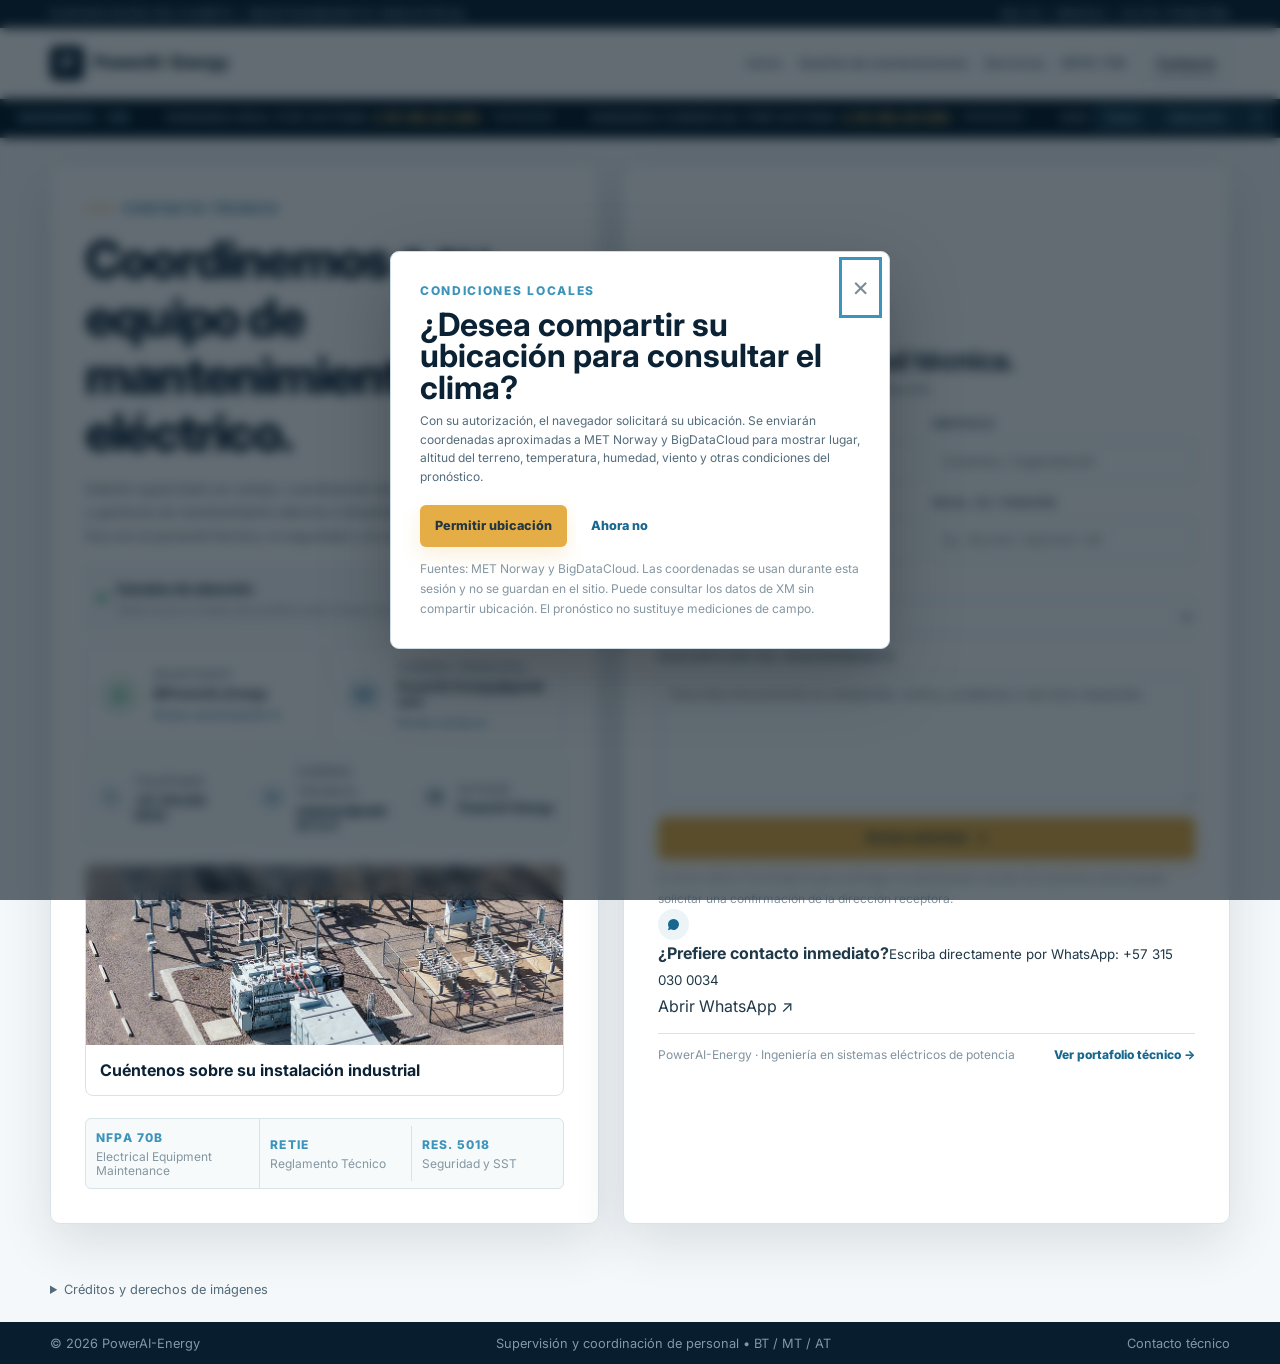
==== commit 3ee27ae8: "Añadir fuente EIA alternativa para petróleo en COP con dependencias verificadas" ====
--- a/contacto.html
+++ b/contacto.html
@@ -60,7 +60,7 @@
       <button class="btn btn-primary" id="location-allow" type="button">Permitir ubicación</button>
       <button class="btn btn-light" id="location-deny" type="button">Ahora no</button>
     </div>
-    <small>Las coordenadas se usan durante esta sesión y no se guardan en el sitio. Puede consultar los datos de XM sin compartir ubicación. El pronóstico no sustituye mediciones de campo.</small>
+    <small>Fuentes: <a href="https://api.met.no/" target="_blank" rel="noopener">MET Norway</a> y <a href="https://www.bigdatacloud.com/" target="_blank" rel="noopener">BigDataCloud</a>. Las coordenadas se usan durante esta sesión y no se guardan en el sitio. Puede consultar los datos de XM sin compartir ubicación. El pronóstico no sustituye mediciones de campo.</small>
   </div>
 </div>
 <div class="location-modal" id="engineering-modal" aria-hidden="true">
@@ -72,8 +72,8 @@
     <p>Se consultan los indicadores técnicos agregados del Sistema disponibles en la API pública de XM. No equivale a todo el histórico ni a todas las desagregaciones. Los datos conservan sus unidades y período de publicación.</p>
     <div class="engineering-table-wrap"><table class="engineering-table"><thead><tr><th scope="col">Indicador</th><th scope="col">Valor</th><th scope="col">Fecha / período</th></tr></thead><tbody id="engineering-rows"></tbody></table></div>
     <details><summary>Catálogo técnico publicado por XM</summary><p>Variables y desagregaciones del catálogo público. La tira muestra los agregados del Sistema que hayan respondido a la consulta.</p><ul id="engineering-catalog"></ul></details>
-    <p>Brent y WTI: referencias spot EIA/FRED convertidas a COP por barril con TRM oficial. Las fechas pueden diferir; no son precios de venta local ni cotizaciones en tiempo real.</p>
-    <p><a href="https://sinergox.xm.com.co/" target="_blank" rel="noopener">XM / Sinergox ↗</a> · <a href="https://fred.stlouisfed.org/series/DCOILBRENTEU" target="_blank" rel="noopener">Brent EIA/FRED ↗</a> · <a href="https://fred.stlouisfed.org/series/DCOILWTICO" target="_blank" rel="noopener">WTI EIA/FRED ↗</a> · <a href="https://www.datos.gov.co/Econom-a-y-Finanzas/TRM/32sa-8pi3" target="_blank" rel="noopener">TRM oficial ↗</a></p>
+    <p>Brent y WTI: referencias spot de EIA convertidas a COP por barril con TRM oficial. Las fechas pueden diferir; no son precios de venta local ni cotizaciones en tiempo real.</p>
+    <p><a href="https://sinergox.xm.com.co/" target="_blank" rel="noopener">XM / Sinergox ↗</a> · <a href="https://www.eia.gov/dnav/pet/pet_pri_spt_s1_d.htm" target="_blank" rel="noopener">EIA petróleo ↗</a> · <a href="https://fred.stlouisfed.org/series/DCOILBRENTEU" target="_blank" rel="noopener">Brent EIA/FRED ↗</a> · <a href="https://fred.stlouisfed.org/series/DCOILWTICO" target="_blank" rel="noopener">WTI EIA/FRED ↗</a> · <a href="https://www.datos.gov.co/Econom-a-y-Finanzas/TRM/32sa-8pi3" target="_blank" rel="noopener">TRM oficial ↗</a></p>
   </div>
 </div>
 
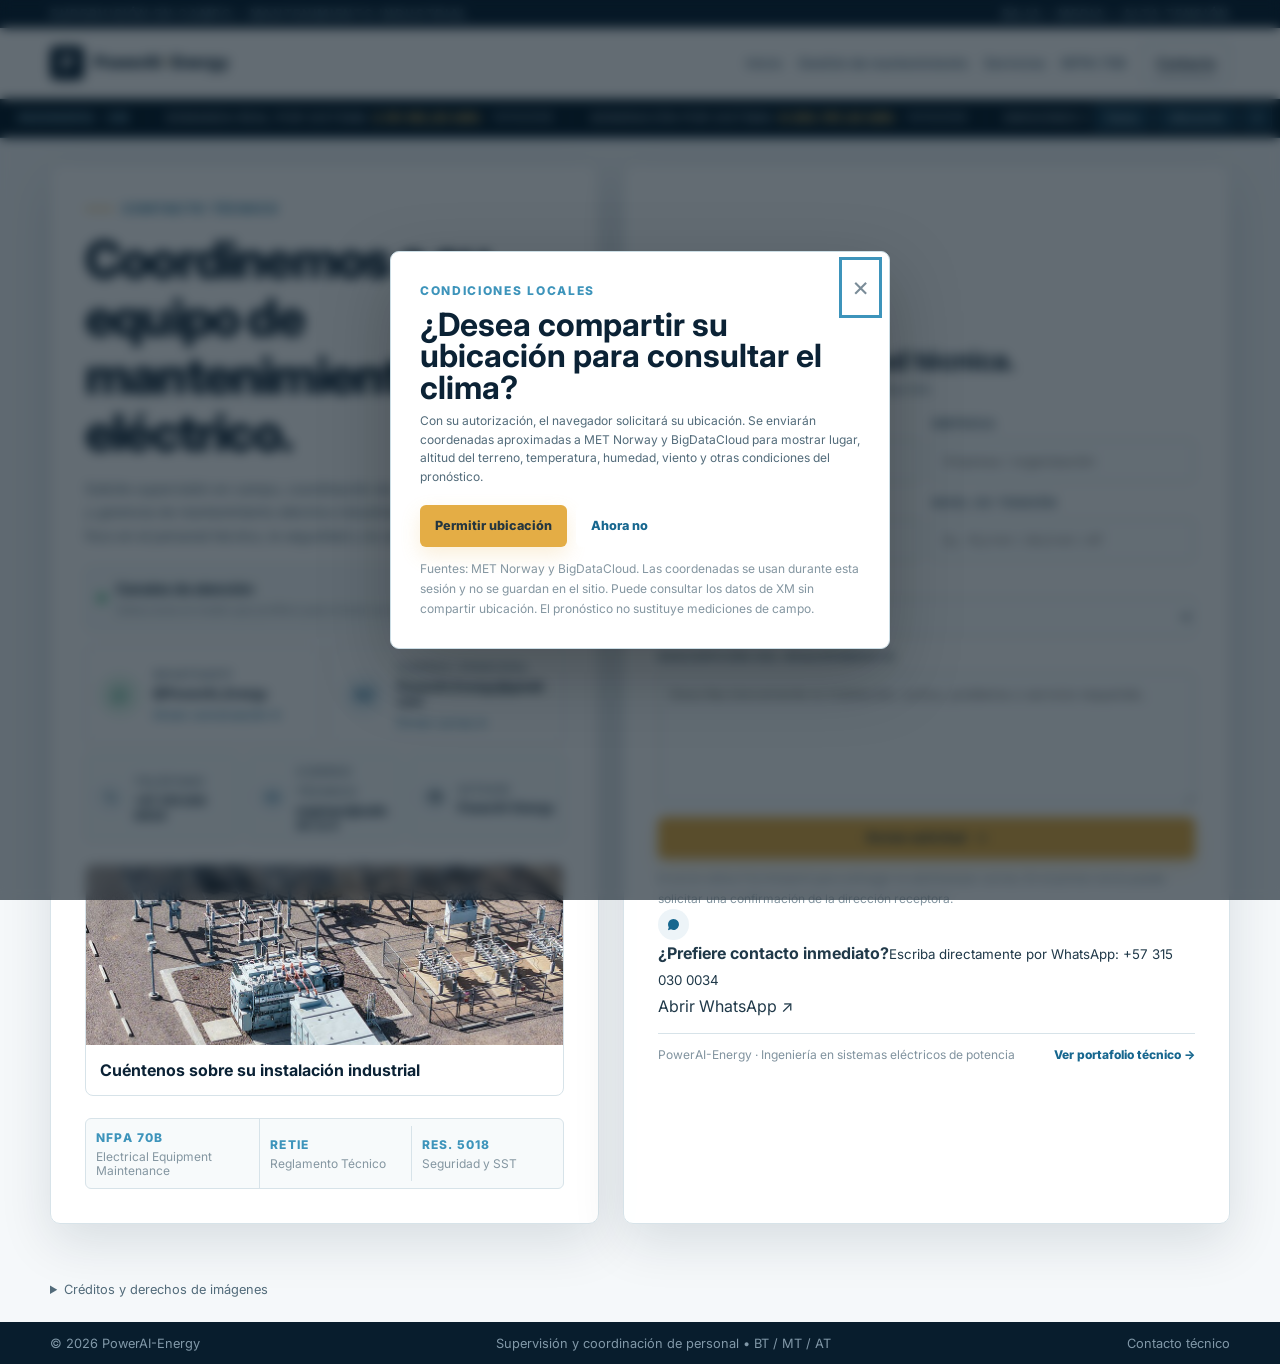
==== commit b5ccccc3: "Corregir movimiento continuo y duplicados de la tira y añadir generación por fuente" ====
--- a/contacto.html
+++ b/contacto.html
@@ -8,7 +8,7 @@
 <link rel="preconnect" href="https://fonts.googleapis.com">
 <link rel="preconnect" href="https://fonts.gstatic.com" crossorigin>
 <link href="https://fonts.googleapis.com/css2?family=Inter:wght@400;500;600;700;800&display=swap" rel="stylesheet">
-<link rel="stylesheet" href="styles.css?v=20261013-engineering-data">
+<link rel="stylesheet" href="styles.css?v=20261013-continuous-ticker">
 </head>
 <body class="contact-page">
 <header class="site-header">
@@ -71,7 +71,7 @@
     <p id="engineering-status">Consultando el último conjunto de datos publicado.</p>
     <p>Se consultan los indicadores técnicos agregados del Sistema disponibles en la API pública de XM. No equivale a todo el histórico ni a todas las desagregaciones. Los datos conservan sus unidades y período de publicación.</p>
     <div class="engineering-table-wrap"><table class="engineering-table"><thead><tr><th scope="col">Indicador</th><th scope="col">Valor</th><th scope="col">Fecha / período</th></tr></thead><tbody id="engineering-rows"></tbody></table></div>
-    <details><summary>Catálogo técnico publicado por XM</summary><p>Variables y desagregaciones del catálogo público. La tira muestra los agregados del Sistema que hayan respondido a la consulta.</p><ul id="engineering-catalog"></ul></details>
+    <details><summary>Catálogo técnico publicado por XM</summary><p>Variables y desagregaciones del catálogo público. La tira muestra los agregados del Sistema que hayan respondido a la consulta. La participación por fuente se calcula sobre la generación de recursos reportada para una misma hora; es el último período publicado, no una medición instantánea.</p><ul id="engineering-catalog"></ul></details>
     <p>Brent y WTI: referencias spot de EIA convertidas a COP por barril con TRM oficial. Las fechas pueden diferir; no son precios de venta local ni cotizaciones en tiempo real.</p>
     <p><a href="https://sinergox.xm.com.co/" target="_blank" rel="noopener">XM / Sinergox ↗</a> · <a href="https://www.eia.gov/dnav/pet/pet_pri_spt_s1_d.htm" target="_blank" rel="noopener">EIA petróleo ↗</a> · <a href="https://fred.stlouisfed.org/series/DCOILBRENTEU" target="_blank" rel="noopener">Brent EIA/FRED ↗</a> · <a href="https://fred.stlouisfed.org/series/DCOILWTICO" target="_blank" rel="noopener">WTI EIA/FRED ↗</a> · <a href="https://www.datos.gov.co/Econom-a-y-Finanzas/TRM/32sa-8pi3" target="_blank" rel="noopener">TRM oficial ↗</a></p>
   </div>
@@ -171,6 +171,6 @@
   </details>
 </div>
 <footer class="footer"><div class="container footer-inner"><span>© <span id="year"></span> PowerAI-Energy</span><span>Supervisión y coordinación de personal • BT / MT / AT</span><a href="contacto.html">Contacto técnico</a></div></footer>
-<script src="script.js?v=20261013-engineering-data"></script>
+<script src="script.js?v=20261013-continuous-ticker"></script>
 </body>
 </html>
--- a/styles.css
+++ b/styles.css
@@ -311,7 +311,7 @@
 .live-data-ticker{height:36px;position:fixed;z-index:45;top:98px;left:0;right:0;background:#071c2b;color:#d9e6ed;border-bottom:1px solid #234459;overflow:hidden}
 .ticker-viewport{width:100%;overflow:hidden;height:100%}
 .ticker-track{display:flex;align-items:center;gap:0;width:max-content;min-width:100%;height:100%;animation:poweraiTicker 36s linear infinite}
-.ticker-track:hover{animation-play-state:paused}
+
 .ticker-item{display:inline-flex;align-items:center;gap:6px;padding:0 18px;border-right:1px solid rgba(255,255,255,.11);white-space:nowrap;font-family:'Inter',Arial,sans-serif;font-size:.75rem;letter-spacing:.08em;text-transform:uppercase}
 .ticker-item b{color:#f0c66d;font-weight:800;letter-spacing:.02em}
 .ticker-label{color:#82abc0;font-weight:800}
@@ -346,7 +346,7 @@
   .data-attribution .container>span+span{margin-top:4px}
   .data-attribution{font-size:.75rem}
 }
-@media(prefers-reduced-motion:reduce){.ticker-track{animation:none}}
+
 
 /* Typography expansion */
 .hero-text{font-size:1.08rem;line-height:1.65}
@@ -650,12 +650,12 @@
 .ticker-viewport{flex:1;min-width:0;overflow-x:auto;scrollbar-width:none}
 .ticker-viewport::-webkit-scrollbar{display:none}
 .ticker-group{display:contents}
-.ticker-track{min-width:0;animation-name:engineeringTicker}
+.ticker-track{min-width:0;animation:engineeringTicker var(--ticker-duration,40s) linear infinite}
 .ticker-track small{font-size:.7rem;text-transform:none;letter-spacing:0;color:#bcd1dd}
-.ticker-track.ticker-paused,.ticker-viewport:focus-within .ticker-track{animation-play-state:paused}
+.ticker-track.ticker-paused{animation-play-state:paused}
 .ticker-controls{display:flex;align-items:center;gap:5px;flex-shrink:0;background:#071c2b;padding:0 8px;z-index:1}
 .ticker-controls .ticker-location{margin:0;text-transform:none;letter-spacing:0}
-@keyframes engineeringTicker{0%,8%{transform:translateX(0)}92%,100%{transform:translateX(var(--ticker-travel,0px))}}
+@keyframes engineeringTicker{from{transform:translateX(0)}to{transform:translateX(var(--ticker-travel,0px))}}
 .engineering-dialog{width:min(980px,100%);max-height:85vh;overflow:auto}
 .engineering-dialog p{font-size:.9rem;line-height:1.6;color:var(--muted)}
 .engineering-dialog a{color:var(--blue);text-decoration:underline}
@@ -666,5 +666,9 @@
 #engineering-catalog{font-size:.85rem;line-height:1.6;padding-left:22px}
 .contact-main,.services-main,.supervision-main,.nfpa-main,.thank-main{padding-top:164px}
 @media(max-width:720px){.live-data-ticker{height:38px}.ticker-controls{gap:3px;padding:0 4px}.ticker-controls .ticker-location{padding:0 6px;font-size:.7rem}.contact-main,.services-main,.supervision-main,.nfpa-main,.thank-main{padding-top:146px}.engineering-dialog{padding:24px 16px}}
-@media(prefers-reduced-motion:reduce){.ticker-track{animation:none}.ticker-viewport{overflow-x:auto}}
+
 .ticker-item b{text-transform:none}
+
+/* Two visual cycles create uninterrupted movement without duplicate accessible IDs. */
+.ticker-cycle{display:flex;align-items:center;flex-shrink:0;width:max-content;height:100%}
+.ticker-copy{pointer-events:none;user-select:none}
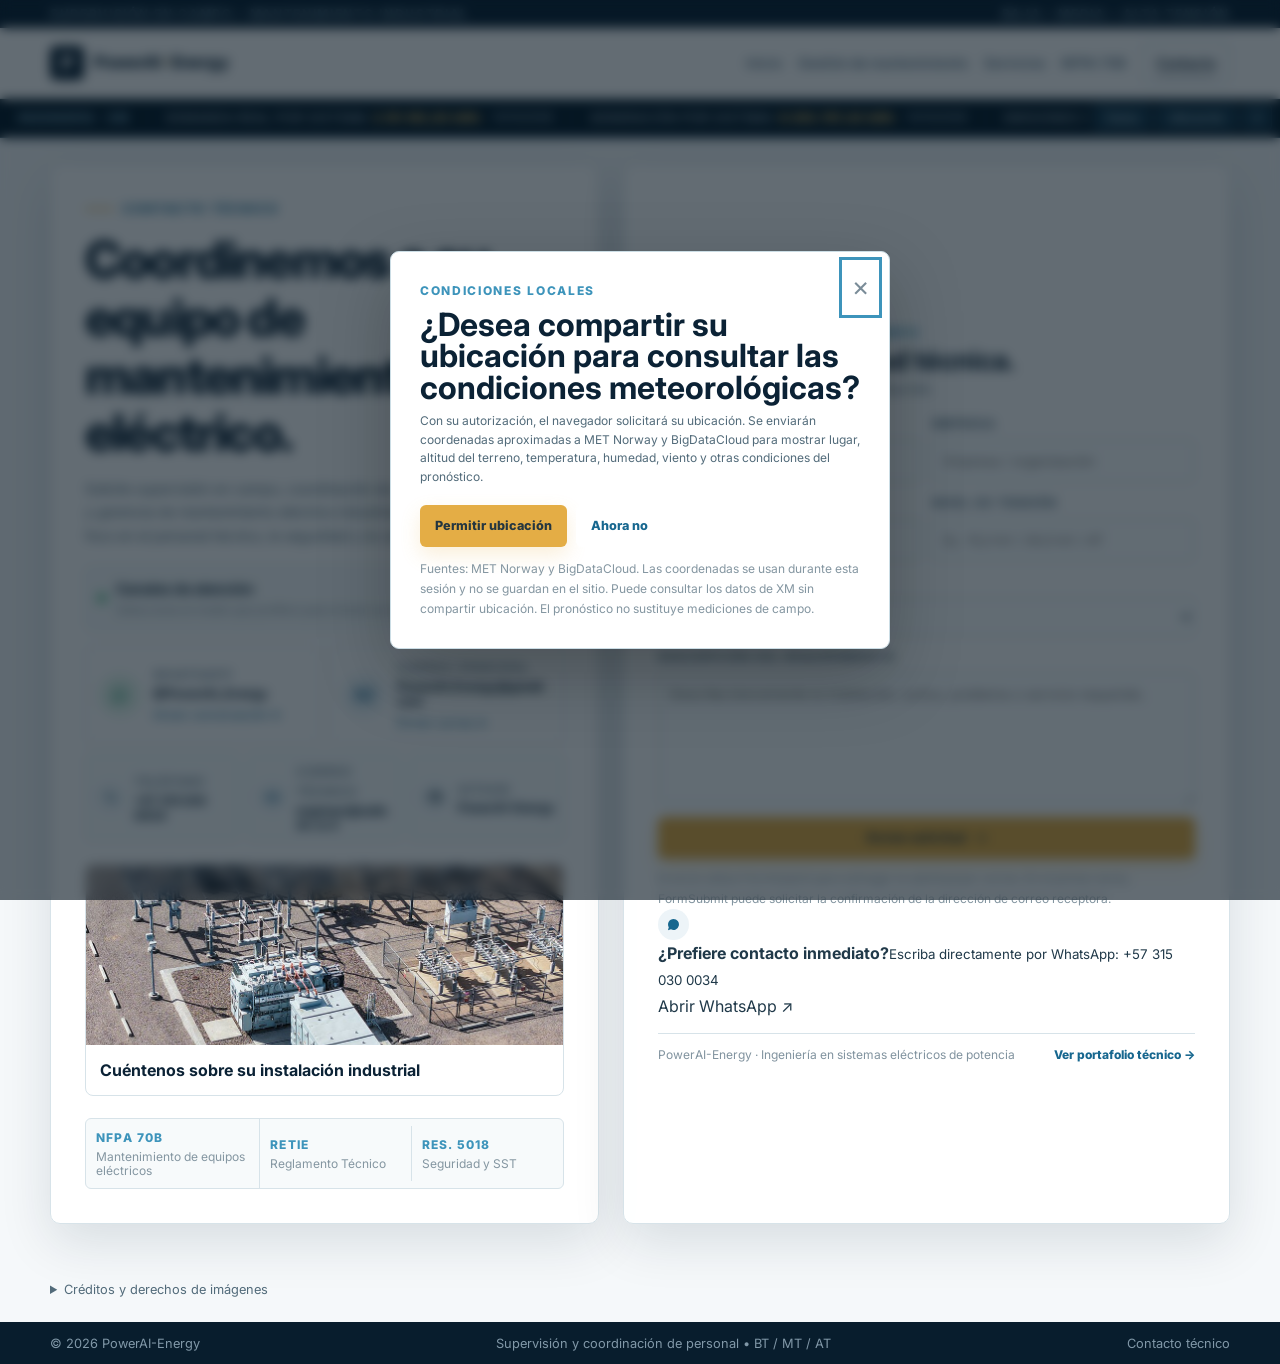
==== commit 87239e3e: "Auditar ortografía y redacción del sitio y corregir etiquetas externas de XM" ====
--- a/contacto.html
+++ b/contacto.html
@@ -4,11 +4,11 @@
 <meta charset="UTF-8">
 <meta name="viewport" content="width=device-width, initial-scale=1.0">
 <meta name="description" content="Contacto técnico PowerAI-Energy | Gestión de mantenimiento eléctrico industrial y gerencia de sistemas de potencia en BT, MT y AT.">
-<title>PowerAI-Energy | Contacto Técnico</title>
+<title>PowerAI-Energy | Contacto técnico</title>
 <link rel="preconnect" href="https://fonts.googleapis.com">
 <link rel="preconnect" href="https://fonts.gstatic.com" crossorigin>
 <link href="https://fonts.googleapis.com/css2?family=Inter:wght@400;500;600;700;800&display=swap" rel="stylesheet">
-<link rel="stylesheet" href="styles.css?v=20261013-continuous-ticker">
+<link rel="stylesheet" href="styles.css?v=20261013-editorial-audit">
 </head>
 <body class="contact-page">
 <header class="site-header">
@@ -30,7 +30,7 @@
     <div class="ticker-track" id="ticker-track">
       <span class="ticker-item ticker-label">INGENIERÍA · XM</span>
       <span id="xm-items" class="ticker-group"><span class="ticker-item">XM <b>Consultando datos publicados…</b></span></span>
-      <span id="oil-items" class="ticker-group"><span class="ticker-item">PETRÓLEO <b>Consultando referencia COP/barril…</b></span></span>
+      <span id="oil-items" class="ticker-group"><span class="ticker-item">PETRÓLEO <b>Consultando precios de referencia en COP/barril…</b></span></span>
       <span class="ticker-item weather-item">LUGAR <b id="weather-summary">Autorizar ubicación</b></span>
       <span class="ticker-item">TEMPERATURA <b id="weather-temp">—</b></span>
       <span class="ticker-item">HUMEDAD RELATIVA <b id="weather-humidity">—</b></span>
@@ -54,7 +54,7 @@
   <div class="location-dialog" role="dialog" aria-modal="true" aria-labelledby="location-title">
     <button class="location-close" id="location-close" type="button" aria-label="Cerrar">×</button>
     <span class="panel-label">CONDICIONES LOCALES</span>
-    <h2 id="location-title">¿Desea compartir su ubicación para consultar el clima?</h2>
+    <h2 id="location-title">¿Desea compartir su ubicación para consultar las condiciones meteorológicas?</h2>
     <p>Con su autorización, el navegador solicitará su ubicación. Se enviarán coordenadas aproximadas a MET Norway y BigDataCloud para mostrar lugar, altitud del terreno, temperatura, humedad, viento y otras condiciones del pronóstico.</p>
     <div class="location-actions">
       <button class="btn btn-primary" id="location-allow" type="button">Permitir ubicación</button>
@@ -69,10 +69,10 @@
     <span class="panel-label">FUENTES PÚBLICAS · DATOS PUBLICADOS</span>
     <h2 id="engineering-title">Indicadores técnicos del sistema eléctrico</h2>
     <p id="engineering-status">Consultando el último conjunto de datos publicado.</p>
-    <p>Se consultan los indicadores técnicos agregados del Sistema disponibles en la API pública de XM. No equivale a todo el histórico ni a todas las desagregaciones. Los datos conservan sus unidades y período de publicación.</p>
+    <p>Se consultan los indicadores técnicos agregados del sistema disponibles en la API pública de XM. La consulta no abarca todas las series históricas ni todas las desagregaciones. Cada dato conserva su unidad y su período de publicación.</p>
     <div class="engineering-table-wrap"><table class="engineering-table"><thead><tr><th scope="col">Indicador</th><th scope="col">Valor</th><th scope="col">Fecha / período</th></tr></thead><tbody id="engineering-rows"></tbody></table></div>
-    <details><summary>Catálogo técnico publicado por XM</summary><p>Variables y desagregaciones del catálogo público. La tira muestra los agregados del Sistema que hayan respondido a la consulta. La participación por fuente se calcula sobre la generación de recursos reportada para una misma hora; es el último período publicado, no una medición instantánea.</p><ul id="engineering-catalog"></ul></details>
-    <p>Brent y WTI: referencias spot de EIA convertidas a COP por barril con TRM oficial. Las fechas pueden diferir; no son precios de venta local ni cotizaciones en tiempo real.</p>
+    <details><summary>Catálogo técnico publicado por XM</summary><p>Variables y desagregaciones del catálogo público. La tira muestra los agregados del Sistema que hayan respondido a la consulta. La participación por fuente se calcula sobre la generación reportada por los recursos para una misma hora; es el último período publicado, no una medición instantánea.</p><ul id="engineering-catalog"></ul></details>
+    <p>Brent y WTI: precios de referencia de la EIA, convertidos a pesos colombianos por barril con la TRM oficial. Las fechas pueden diferir; no son precios de venta local ni cotizaciones en tiempo real.</p>
     <p><a href="https://sinergox.xm.com.co/" target="_blank" rel="noopener">XM / Sinergox ↗</a> · <a href="https://www.eia.gov/dnav/pet/pet_pri_spt_s1_d.htm" target="_blank" rel="noopener">EIA petróleo ↗</a> · <a href="https://fred.stlouisfed.org/series/DCOILBRENTEU" target="_blank" rel="noopener">Brent EIA/FRED ↗</a> · <a href="https://fred.stlouisfed.org/series/DCOILWTICO" target="_blank" rel="noopener">WTI EIA/FRED ↗</a> · <a href="https://www.datos.gov.co/Econom-a-y-Finanzas/TRM/32sa-8pi3" target="_blank" rel="noopener">TRM oficial ↗</a></p>
   </div>
 </div>
@@ -110,14 +110,14 @@
 
 <figure class="industrial-photo contact-industrial-photo"><img src="assets/subestacion-distribucion.jpg" loading="lazy" alt="Infraestructura eléctrica de una subestación de distribución"><figcaption><strong>Cuéntenos sobre su instalación industrial</strong></figcaption></figure>
       <div class="contact-reference">
-        <div><span>NFPA 70B</span><small>Electrical Equipment Maintenance</small></div>
+        <div><span>NFPA 70B</span><small>Mantenimiento de equipos eléctricos</small></div>
         <div><span>RETIE</span><small>Reglamento Técnico</small></div>
         <div><span>RES. 5018</span><small>Seguridad y SST</small></div>
       </div>
     </section>
 
     <section class="contact-form-panel">
-      <div class="form-title"><span>REQUEST / FIELD SERVICE</span><strong>Prepare su solicitud técnica.</strong><p>La información se enviará al correo configurado.</p></div>
+      <div class="form-title"><span>SOLICITUD DE SERVICIO EN CAMPO</span><strong>Prepare su solicitud técnica.</strong><p>La información se enviará al correo configurado.</p></div>
       <form id="contact-form" action="https://formsubmit.co/PowerAI.Energy@gmail.com" method="POST" accept-charset="UTF-8">
         <input type="hidden" name="_subject" value="Nueva solicitud técnica — PowerAI-Energy">
         <input type="hidden" name="_template" value="table">
@@ -142,17 +142,17 @@
           <option>Aseguramiento de condiciones de trabajo — Resolución 5018 / NFPA 70E</option>
           <option>RCM / RCA / IMC / FMEA y confiabilidad</option>
           <option>Gestión de mantenimiento en SAP PM</option>
-          <option>Trámites ante operador de red / coordinación CND</option>
+          <option>Trámites ante el operador de red / coordinación con el CND</option>
           <option>Asesoría en sistemas eléctricos de potencia</option>
           <option>Flujo de carga</option><option>Cortocircuito</option>
-          <option>Coordinación de protecciones</option><option>Arc Flash / energía incidente</option>
+          <option>Coordinación de protecciones</option><option>Arco eléctrico (arc flash) / energía incidente</option>
           <option>Calidad de energía</option><option>Puesta a tierra</option>
           <option>Termografía infrarroja</option><option>Mantenimiento basado en condición</option>
           <option>Transformador / subestación</option><option>Otro requerimiento técnico</option>
         </select></label>
         <label>Descripción del requerimiento<textarea name="mensaje" rows="5" required placeholder="Describa brevemente la instalación, activo, problema o servicio requerido."></textarea></label>
         <button class="btn btn-primary" type="submit"><span>Enviar solicitud</span><b>→</b></button>
-        <small class="privacy-note">El envío utiliza FormSubmit para entregar la solicitud por correo. En el primer envío puede solicitar una confirmación de la dirección receptora.</small>
+        <small class="privacy-note">El envío utiliza FormSubmit para entregar la solicitud por correo. En el primer envío, FormSubmit puede solicitar la confirmación de la dirección de correo receptora.</small>
       </form>
       <div class="whatsapp-direct">
         <span class="small-round-icon whatsapp-mini"><svg viewBox="0 0 24 24"><path d="M12 3.15a8.76 8.76 0 0 0-7.58 13.14L3.12 21l4.88-1.27A8.76 8.76 0 1 0 12 3.15Z"/></svg></span>
@@ -171,6 +171,6 @@
   </details>
 </div>
 <footer class="footer"><div class="container footer-inner"><span>© <span id="year"></span> PowerAI-Energy</span><span>Supervisión y coordinación de personal • BT / MT / AT</span><a href="contacto.html">Contacto técnico</a></div></footer>
-<script src="script.js?v=20261013-continuous-ticker"></script>
+<script src="script.js?v=20261013-editorial-audit"></script>
 </body>
 </html>
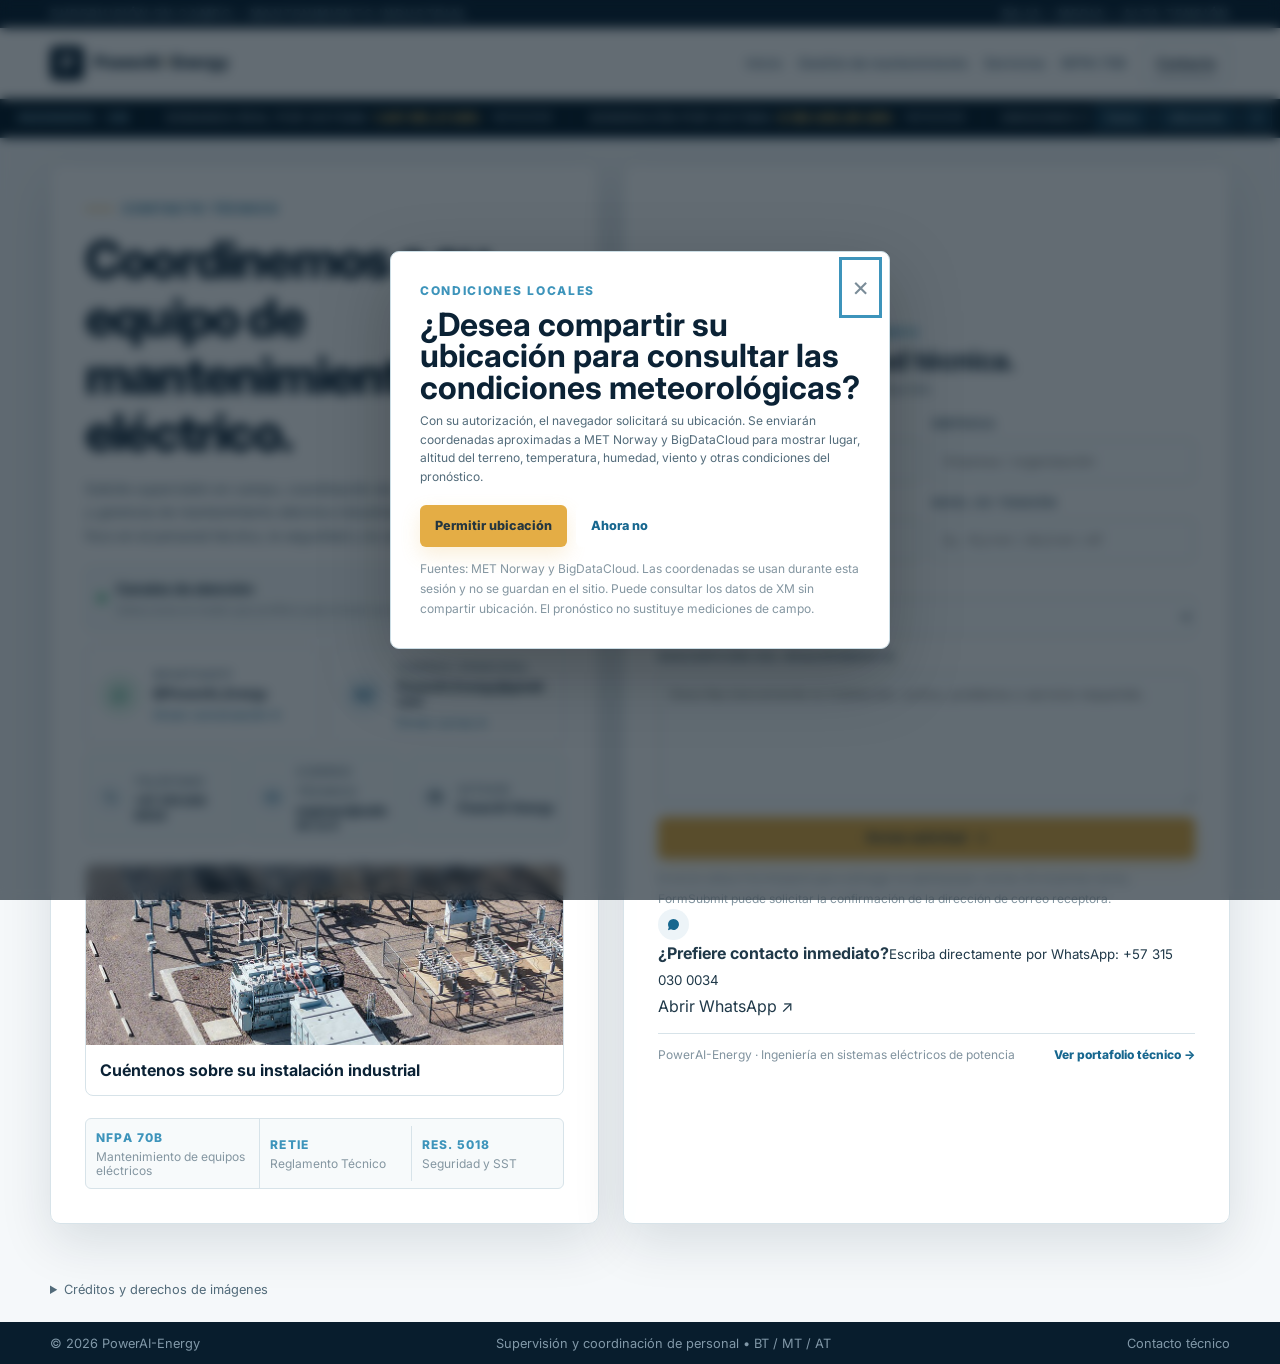
==== commit 1aea0a27: "Prepara publicación del sitio público en Cloudflare Pages" ====
--- a/contacto.html
+++ b/contacto.html
@@ -171,6 +171,6 @@
   </details>
 </div>
 <footer class="footer"><div class="container footer-inner"><span>© <span id="year"></span> PowerAI-Energy</span><span>Supervisión y coordinación de personal • BT / MT / AT</span><a href="contacto.html">Contacto técnico</a></div></footer>
-<script src="script.js?v=20261013-editorial-audit"></script>
+<script src="script.js?v=20261021-cloudflare"></script>
 </body>
 </html>
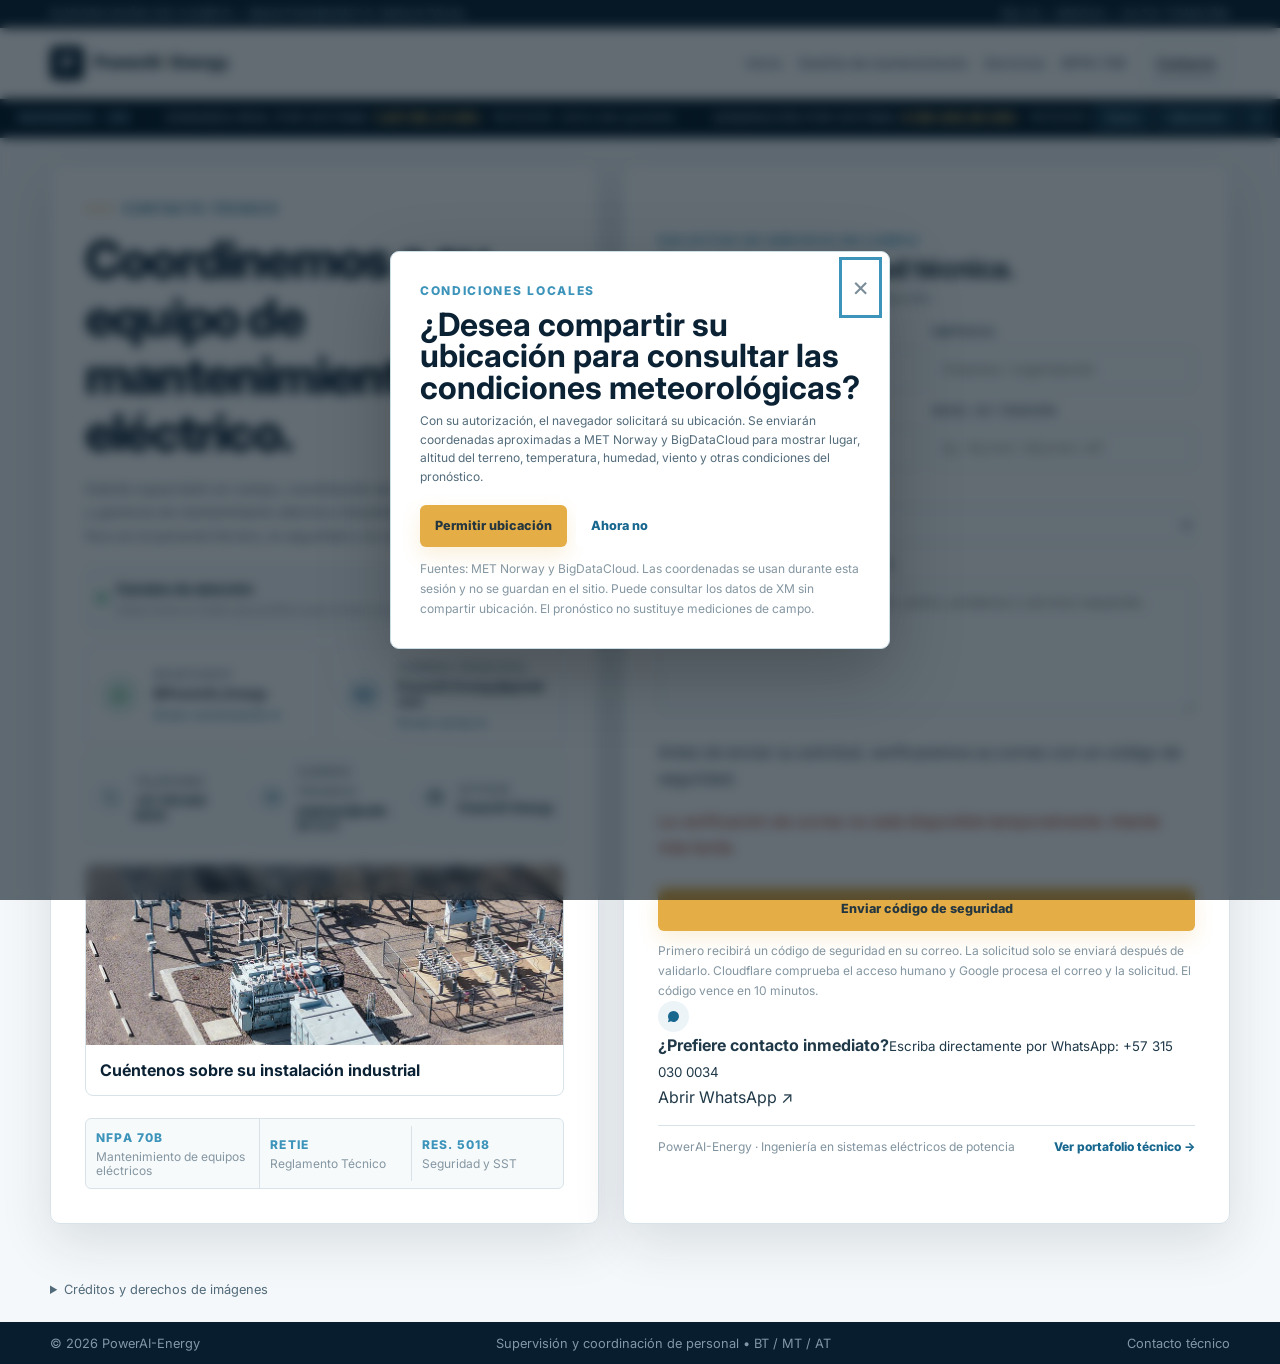
==== commit deec2b69: "Verifica correo con código antes de enviar contactos en GitHub y Cloudflare" ====
--- a/contacto.html
+++ b/contacto.html
@@ -118,11 +118,7 @@
 
     <section class="contact-form-panel">
       <div class="form-title"><span>SOLICITUD DE SERVICIO EN CAMPO</span><strong>Prepare su solicitud técnica.</strong><p>La información se enviará al correo configurado.</p></div>
-      <form id="contact-form" action="https://formsubmit.co/PowerAI.Energy@gmail.com" method="POST" accept-charset="UTF-8">
-        <input type="hidden" name="_subject" value="Nueva solicitud técnica — PowerAI-Energy">
-        <input type="hidden" name="_template" value="table">
-        <input type="hidden" name="_next" value="https://powerai-energy.github.io/gracias.html">
-        <input type="hidden" name="_honey" value="">
+      <form id="contact-form" action="https://powerai-energy.pages.dev/api/contact" method="POST" accept-charset="UTF-8">
         <div class="form-grid-two">
           <label>Nombre<input name="nombre" required placeholder="Su nombre"></label>
           <label>Empresa<input name="empresa" placeholder="Empresa / organización"></label>
@@ -152,7 +148,8 @@
         </select></label>
         <label>Descripción del requerimiento<textarea name="mensaje" rows="5" required placeholder="Describa brevemente la instalación, activo, problema o servicio requerido."></textarea></label>
         <button class="btn btn-primary" type="submit"><span>Enviar solicitud</span><b>→</b></button>
-        <small class="privacy-note">El envío utiliza FormSubmit para entregar la solicitud por correo. En el primer envío, FormSubmit puede solicitar la confirmación de la dirección de correo receptora.</small>
+        <small class="privacy-note">Primero recibirá un código de seguridad en su correo. La solicitud solo se enviará después de validarlo. Cloudflare comprueba el acceso humano y Google procesa el correo y la solicitud. El código vence en 10 minutos.</small>
+        <noscript>Active JavaScript para verificar su correo y enviar la solicitud.</noscript>
       </form>
       <div class="whatsapp-direct">
         <span class="small-round-icon whatsapp-mini"><svg viewBox="0 0 24 24"><path d="M12 3.15a8.76 8.76 0 0 0-7.58 13.14L3.12 21l4.88-1.27A8.76 8.76 0 1 0 12 3.15Z"/></svg></span>
@@ -172,5 +169,6 @@
 </div>
 <footer class="footer"><div class="container footer-inner"><span>© <span id="year"></span> PowerAI-Energy</span><span>Supervisión y coordinación de personal • BT / MT / AT</span><a href="contacto.html">Contacto técnico</a></div></footer>
 <script src="script.js?v=20261021-cloudflare"></script>
+<script src="contact-verification.js?v=20261021-email"></script>
 </body>
-</html>+</html>
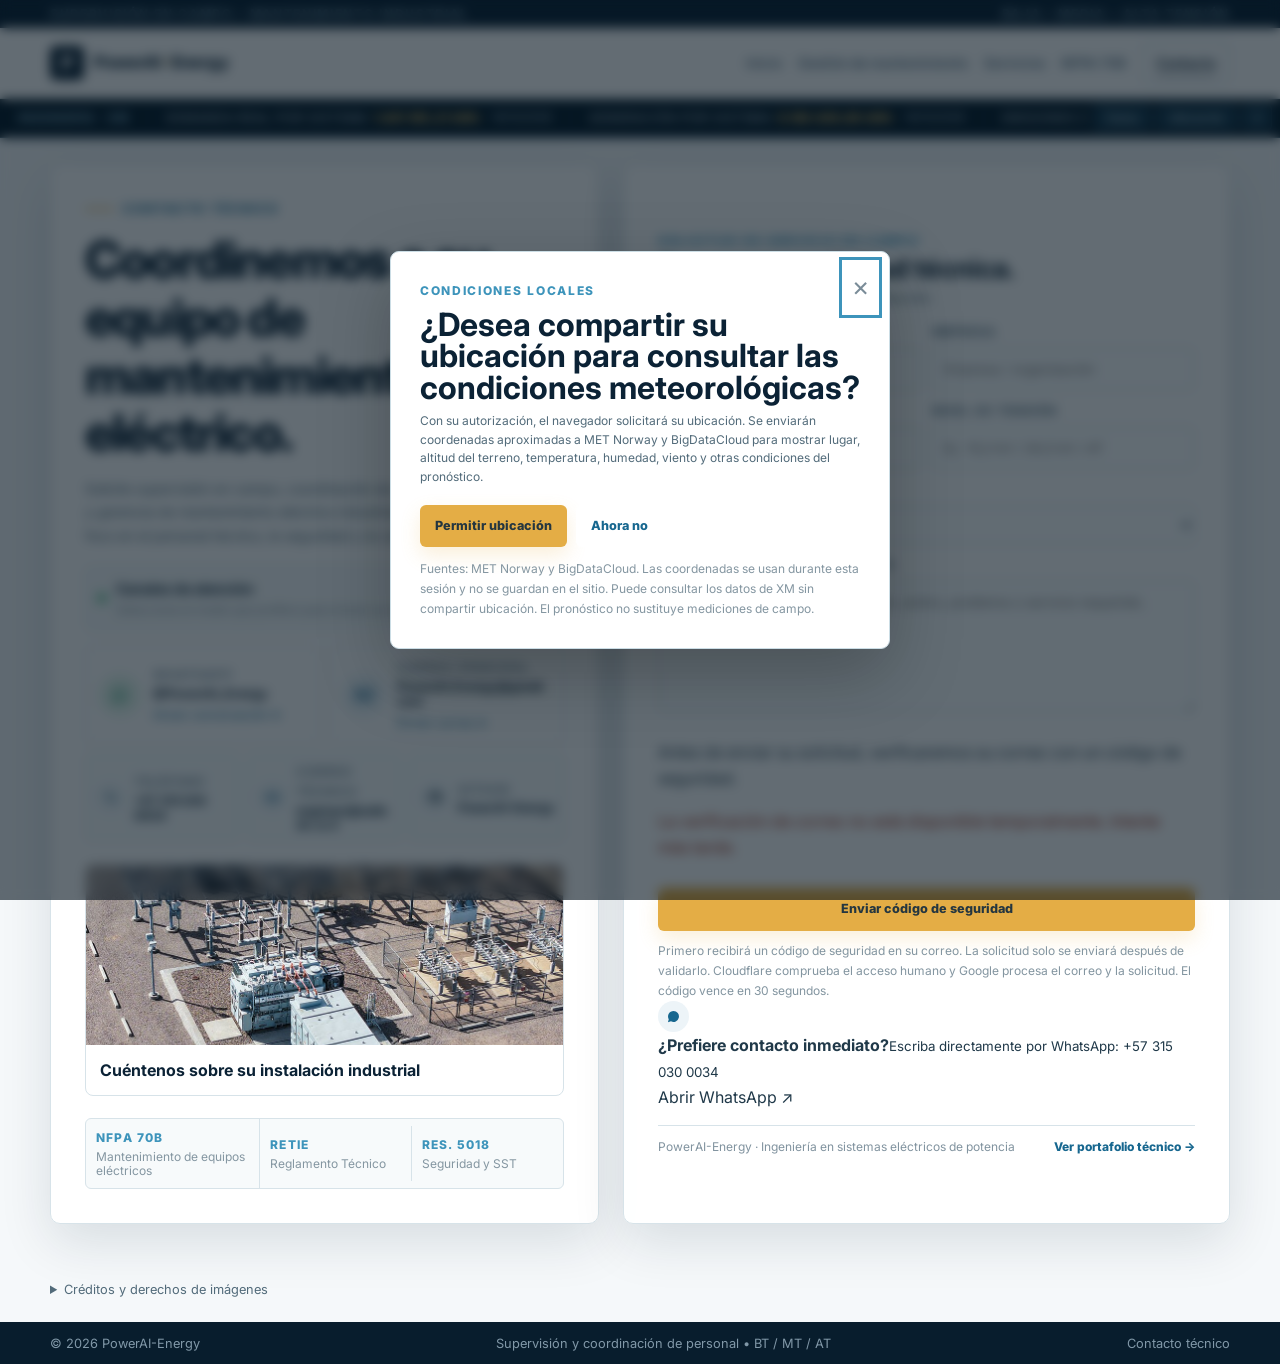
==== commit 4f622883: "Reduce vigencia del código de contacto a 30 segundos en ambos sitios" ====
--- a/contacto.html
+++ b/contacto.html
@@ -148,7 +148,7 @@
         </select></label>
         <label>Descripción del requerimiento<textarea name="mensaje" rows="5" required placeholder="Describa brevemente la instalación, activo, problema o servicio requerido."></textarea></label>
         <button class="btn btn-primary" type="submit"><span>Enviar solicitud</span><b>→</b></button>
-        <small class="privacy-note">Primero recibirá un código de seguridad en su correo. La solicitud solo se enviará después de validarlo. Cloudflare comprueba el acceso humano y Google procesa el correo y la solicitud. El código vence en 10 minutos.</small>
+        <small class="privacy-note">Primero recibirá un código de seguridad en su correo. La solicitud solo se enviará después de validarlo. Cloudflare comprueba el acceso humano y Google procesa el correo y la solicitud. El código vence en 30 segundos.</small>
         <noscript>Active JavaScript para verificar su correo y enviar la solicitud.</noscript>
       </form>
       <div class="whatsapp-direct">
